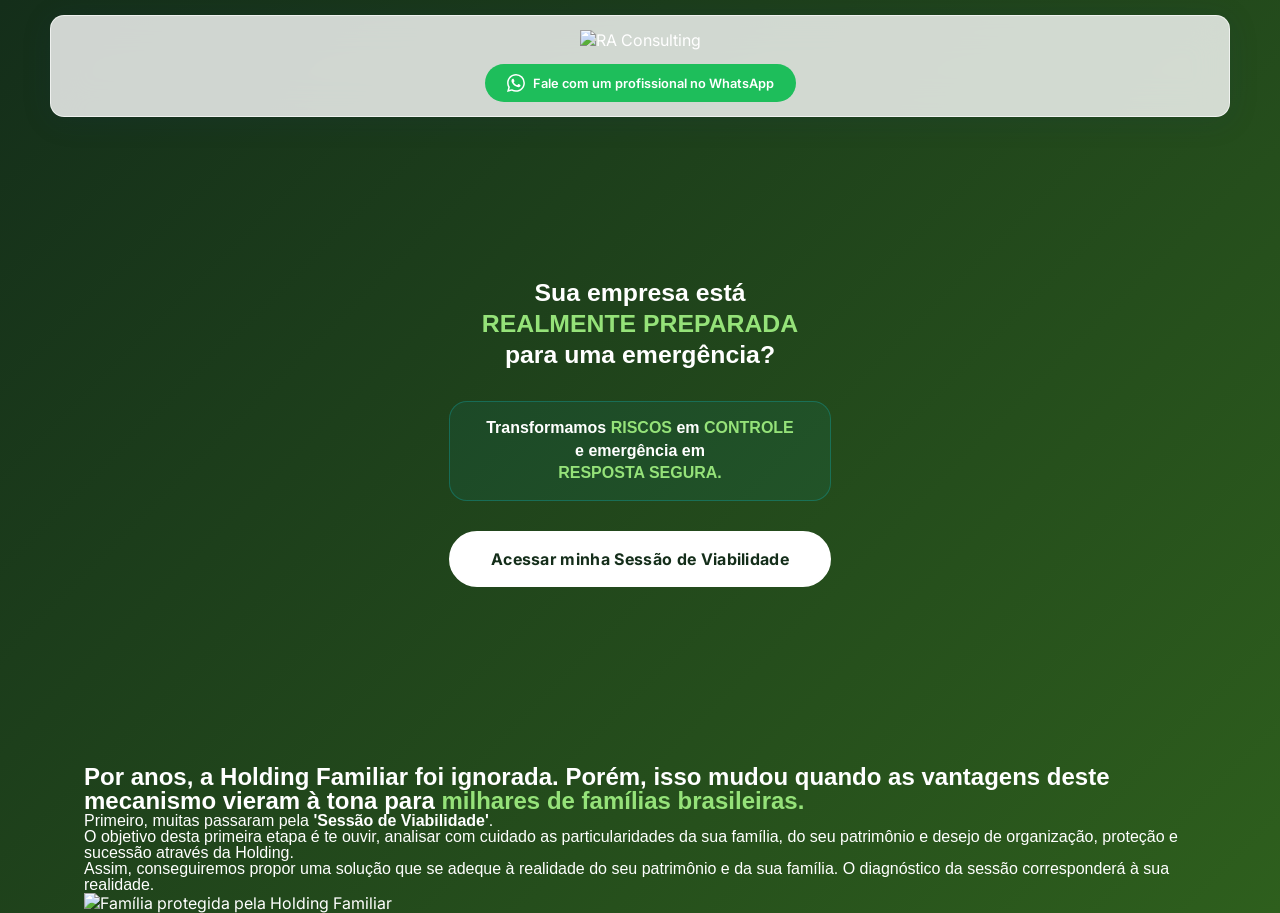
==== index.html @ 81b80ba1 "Add files via upload" ====
<!DOCTYPE html>
<html lang="pt-BR">

<head>
    <meta charset="UTF-8">
    <meta name="viewport" content="width=device-width, initial-scale=1.0">
    <meta name="description"
    content="A NF BRASIL é uma empresa especializada em treinamentos e consultoria técnica em Segurançado Trabalho e Gestão de Emergências, atuando com foco na prevenção, conformidade legal e excelênciaoperacional." />
    <title>NF BRASIL</title>

  <!-- Fontes -->
    <link rel="preconnect" href="https://fonts.googleapis.com" />
    <link rel="preconnect" href="https://fonts.gstatic.com" crossorigin />
    <link href="https://fonts.googleapis.com/css2?family=Playfair+Display:ital,wght@0,400;0,600;0,700;1,400;1,600&family=Inter:wght@300;400;500;600;700&display=swap" rel="stylesheet" />
    <link rel="stylesheet" href="style.css" />
</head>

<body>
  <!-- Navbar -->
  <nav id="navbar" role="navigation" aria-label="Menu principal"> 
    <div class="nav-left">
      <img src="assets/logo.png" alt="RA Consulting" class="nav-logo" id="nav-logo" />
    </div>
    <div class="nav-right">
      <a href="https://api.whatsapp.com/send?phone=5522998111133&text=Quero%20SIMULAR%20minha%20Holding!"
        target="_blank" rel="noopener noreferrer" class="nav-whatsapp" id="btn-nav-whatsapp">

        <!-- Ícone do WhatsApp -->
        <svg xmlns="http://www.w3.org/2000/svg" width="20" height="20" fill="currentColor" viewBox="0 0 16 16"
          aria-hidden="true">
          <path d="M13.601 2.326A7.854 7.854 0 0 0 7.994 0C3.627 0 .068 3.558.064 7.926c0 1.399.366 2.76 1.057 3.965L0 16l4.204-1.102a7.933 7.933 0 0 0 3.79.965h.004c4.368 0 7.926-3.558 7.93-7.93A7.898 7.898 0 0 0 13.6 2.326zM7.994 14.521a6.573 6.573 0 0 1-3.356-.92l-.24-.144-2.494.654.666-2.433-.156-.251a6.56 6.56 0 0 1-1.007-3.505c0-3.626 2.957-6.584 6.591-6.584a6.56 6.56 0 0 1 4.66 1.931 6.557 6.557 0 0 1 1.928 4.66c-.004 3.639-2.961 6.592-6.592 6.592zm3.615-4.934c-.197-.099-1.17-.578-1.353-.646-.182-.065-.315-.099-.445.099-.133.197-.513.646-.627.775-.114.133-.232.148-.43.05-.197-.1-.836-.308-1.592-.985-.59-.525-.985-1.175-1.103-1.372-.114-.198-.011-.304.088-.403.087-.088.197-.232.296-.346.1-.114.133-.198.198-.33.065-.134.034-.248-.015-.347-.05-.099-.445-1.076-.612-1.47-.16-.389-.323-.335-.445-.34-.114-.007-.247-.007-.38-.007a.729.729 0 0 0-.529.247c-.182.198-.691.677-.691 1.654 0 .977.71 1.916.81 2.049.098.133 1.394 2.132 3.383 2.992.47.205.84.326 1.129.418.475.152.904.129 1.246.08.38-.058 1.171-.48 1.338-.943.164-.464.164-.86.114-.943-.049-.084-.182-.133-.38-.232z" />
        </svg> 
          Fale com um profissional no WhatsApp
      </a>
    </div>
  </nav>

  <!-- Sessão 1 | HERO -->
  <section id="hero" aria-labelledby="hero-title">
    <canvas id="neural-canvas" aria-hidden="true"></canvas>

    <div class="hero-content">
      <h1 class="hero-title" id="hero-title">
       Sua empresa está 
       <br><span class="accent">REALMENTE PREPARADA</span> 
       <br>para uma emergência?
      </h1>

      <div class="hero-phrase">
        <div class="phrase-inner">
          Transformamos <span class="accent">RISCOS</span> em <span class="accent">CONTROLE</span>
          <br>e emergência em
          <br><span class="accent">RESPOSTA SEGURA.</span>
        </div>
      </div>

      <a href="https://api.whatsapp.com/send?phone=5522998111133&text=I%20want%20TO%20SIMULATE%20my%20Holding!"
        target="_blank" rel="noopener noreferrer" class="btn-hero" id="btn-hero-cta">
        Acessar minha Sessão de Viabilidade
      </a>
    </div>

  </section>

 <!-- Sessão 2 -->
  <section id="sobre-holding" aria-labelledby="sobre-title">
    <div class="container">
      <div class="two-col two-col--text-left">

        <div class="col-text">
          <h2 class="section-headline" id="sobre-title">
            Por anos, a Holding Familiar foi ignorada. Porém, isso mudou quando as vantagens
            deste mecanismo vieram à tona para
            <span class="accent">milhares de famílias brasileiras.</span>
          </h2>

          <p>
            Primeiro, muitas passaram pela <strong>'Sessão de Viabilidade'</strong>.
          </p>

          <p>
            O objetivo desta
            primeira etapa é te ouvir, analisar com cuidado as particularidades da sua família, do seu
            patrimônio e desejo de organização, proteção e sucessão através da Holding.
          </p>

          <p>
            Assim,
            conseguiremos propor uma solução que se adeque à realidade do seu patrimônio e da sua
            família. O diagnóstico da sessão corresponderá à sua realidade.
          </p>

        </div>

        <div class="col-image">
          <div class="image-wrapper">
            <img src="assets/images/image-1.png" alt="Família protegida pela Holding Familiar" class="section-img"
              loading="lazy" />
          </div>
        </div>

      </div>
    </div>
  </section>

  <div class="section-divider"></div>

</body>

</html>
---- style.css ----
/* RESET & BASE */
*,
*::before,
*::after {
  box-sizing: border-box;
  margin: 0;
  padding: 0;
}

:root {
  --primary: #142e1a;
  --accent: #95e279;
  --dark: #142e1a;
  --white: #ffffff;
  --card-bg: rgba(255, 255, 255, 0.04);
  --card-border: rgba(33, 188, 13, 0.18);
  --transition: 0.3s ease;
}

html {
  scroll-behavior: smooth;
  overflow-x: hidden;
}

body {
  font-family: 'Inter', sans-serif;
  background: linear-gradient(135deg, #142e1a, #2e5f1d);
  color: var(--white);
  overflow-x: hidden;
  position: relative;
}

section,
nav {
  position: relative;
  z-index: 1;
}

a {
  text-decoration: none;
  color: inherit;
}

img {
  max-width: 100%;
  display: block;
}

.container {
  max-width: 1160px;
  margin: 0 auto;
  padding: 0 24px;
}

/* Tipografia */
h1,
h2,
h3,
p,
.accent,
.accent-text,
.phrase-inner,
.hero-phrase {
  font-family: 'Poppins', sans-serif;
  line-height: 1;
}

.accent,
.accent-text {
  color: var(--accent);
  font-weight: 700;
}

/* Botões */
.btn-hero {
  display: inline-block;
  background: var(--white);
  color: var(--primary);
  font-family: 'Inter', sans-serif;
  font-weight: 700;
  font-size: 1rem;
  padding: 16px 40px;
  border-radius: 50px;
  border: 2px solid var(--white);
  transition: var(--transition);
  letter-spacing: 0.02em;
}

.btn-hero:hover {
  background: transparent;
  color: var(--white);
  box-shadow: 0 8px 28px rgba(255, 255, 255, 0.15);
  transform: translateY(-2px);
}

.btn-whatsapp {
  display: inline-flex;
  align-items: center;
  gap: 10px;
  background: #1ebe5b;
  color: var(--white);
  font-weight: 600;
  font-size: 1.1rem;
  padding: 12px 26px;
  border-radius: 50px;
  transition: var(--transition);
  border: none;
  white-space: nowrap;
}

.btn-whatsapp:hover {
  background: #1BA650;
  transform: translateY(-1px);
  box-shadow: 0 4px 16px rgba(37, 211, 102, 0.3);
}

.btn-cta {
  display: inline-flex;
  align-items: center;
  gap: 10px;
  background: #1ebe5b;
  color: var(--white);
  font-weight: 600;
  font-size: 1.1rem;
  padding: 12px 26px;
  border-radius: 50px;
  transition: var(--transition);
}

.btn-cta:hover {
  background: #1BA650;
  transform: translateY(-1px);
  box-shadow: 0 4px 16px rgba(37, 211, 102, 0.3);
}

/* Navbar */
#navbar {
  position: fixed;
  top: 14px;
  left: 50%;
  transform: translateX(-50%);
  width: calc(100% - 40px);
  max-width: 1180px;
  background: rgba(255, 255, 255, 0.80);
  backdrop-filter: blur(18px);
  -webkit-backdrop-filter: blur(18px);
  border: 1px solid rgba(255, 255, 255, 0.65);
  border-radius: 16px;
  box-shadow: 0 4px 30px rgba(22, 52, 92, 0.14);
  display: flex;
  align-items: center;
  justify-content: space-between;
  padding: 16px 30px;
  z-index: 1000;
}

.nav-left {
  display: flex;
  align-items: center;
  gap: 14px;
}

.nav-logo {
  height: 26px;
  width: auto;
  object-fit: contain;
  flex-shrink: 0;
}

.nav-whatsapp {
  display: inline-flex;
  align-items: center;
  gap: 8px;
  background: #1ebe5b;
  color: var(--white);
  font-weight: 600;
  font-size: 1.1rem;
  padding: 12px 26px;
  border-radius: 50px;
  transition: var(--transition);
  white-space: nowrap;
}

.nav-whatsapp:hover {
  background: #1BA650;
  transform: translateY(-1px);
  box-shadow: 0 4px 16px rgba(37, 211, 102, 0.3);
}

/* Sessão 1 */
#hero {
  min-height: 100vh;
  display: flex;
  align-items: center;
  justify-content: center;
  text-align: center;
  padding: 20px 24px 80px;
  overflow: hidden;
}

.hero-content {
  position: absolute;
  z-index: 1; 
  max-width: 820px;
  margin: 0 auto;
  display: flex;
  flex-direction: column;
  align-items: center;
  gap: 36px;
}

.hero-title {
  font-size: clamp(1.9rem, 4vw, 3rem);
  color: var(--white);
  font-weight: 700;
  line-height: 1.25;
}

.hero-phrase {
  width: 100%;
  max-width: 680px;
}

.phrase-inner {
  background: rgba(13, 178, 188, 0.08);
  border: 1px solid rgba(13, 178, 188, 0.32);
  border-radius: 18px;
  padding: 28px 36px;
  font-family: 'Poppins', sans-serif;
  font-size: clamp(1.3rem, 2.6vw, 1.85rem);
  font-weight: 600;
  color: var(--white);
  line-height: 1.4;
}

.phrase-accent {
  color: var(--accent);
  font-style: italic;
}

/* ____________________________________|****************|______________________________________
   ====================================|**** MOBILE ****|======================================
   ====================================|**** MOBILE ****|======================================
   ====================================|**** MOBILE ****|======================================
   ____________________________________|****************|______________________________________ */

/* =====|**** A PARTIR DE 710px ****|===== */

  @media (min-height: 710px) {

    /* =====| NAVBAR |===== */

      #navbar {
        top: 15px;
        width: calc(100% - 24px);
        padding: 14px 18px;
        border-radius: 14px;
        flex-direction: column;
        align-items: center;
        gap: 8px;
      }

      .nav-logo {
        height: 26px;
      }

      .nav-whatsapp {
        display: inline-flex;
        font-size: 0.80rem;
        padding: 10px 22px;
        gap: 8px;
      }

      .nav-whatsapp svg {
        width: 18px;
        height: 18px;
      }

    /* =====| SESSÃO 1 |===== */

      #hero {
        min-height: 85svh;
        display: flex;
        align-items: center;
        justify-content: center;
        text-align: center;
        padding: 100px 16px 0px;
        overflow: hidden;
      }

      .hero-content { 
        position: absolute;
        z-index: 1; 
        max-width: 820px;
        margin: 0 auto;
        display: flex;
        flex-direction: column;
        align-items: center;
        margin-left: 15px;
        margin-right: 15px;
        gap: 30px;
      }

      .hero-title {
        font-size: 1.55rem;
        color: white;
        font-weight: 700;
        line-height: 1.25;
      }

      .hero-phrase {
        width: 100%;
        max-width: 680px;
}     

      .phrase-inner {
        background: rgba(13, 178, 188, 0.08);
        border: 1px solid rgba(13, 178, 188, 0.32);
        border-radius: 18px;
        padding: 15px 30px;
        font-family: 'Poppins', sans-serif;
        font-size: 1rem;
        font-weight: 600;
        color: var(--white);
        line-height: 1.4;
      }
      .phrase-accent {
        color: var(--accent);
        font-style: italic;
      }
}

/* =====|**** A PARTIR DE 0px ****|===== */

  @media (min-height: 0px) {

    /* =====| NAVBAR |===== */

      #navbar {
        top: 15px;
        width: calc(100% - 24px);
        padding: 14px 18px;
        border-radius: 14px;
        flex-direction: column;
        align-items: center;
        gap: 8px;
      }

      .nav-logo {
        height: 26px;
      }

      .nav-whatsapp {
        display: inline-flex;
        font-size: 0.80rem;
        padding: 10px 22px;
        gap: 8px;
      }

      .nav-whatsapp svg {
        width: 18px;
        height: 18px;
      }

    /* =====| SESSÃO 1 |===== */

      #hero {
        min-height: 85svh;
        display: flex;
        align-items: center;
        justify-content: center;
        text-align: center;
        padding: 100px 16px 0px;
        overflow: hidden;
      }

      .hero-content { 
        position: absolute;
        z-index: 1; 
        max-width: 820px;
        margin: 0 auto;
        display: flex;
        flex-direction: column;
        align-items: center;
        margin-left: 15px;
        margin-right: 15px;
        gap: 30px;
      }

      .hero-title {
        font-size: 1.55rem;
        color: white;
        font-weight: 700;
        line-height: 1.25;
      }

      .hero-phrase {
        width: 100%;
        max-width: 680px;
}     

      .phrase-inner {
        background: rgba(13, 178, 188, 0.08);
        border: 1px solid rgba(13, 178, 188, 0.32);
        border-radius: 18px;
        padding: 15px 30px;
        font-family: 'Poppins', sans-serif;
        font-size: 1rem;
        font-weight: 600;
        color: var(--white);
        line-height: 1.4;
      }
      .phrase-accent {
        color: var(--accent);
        font-style: italic;
      }
}
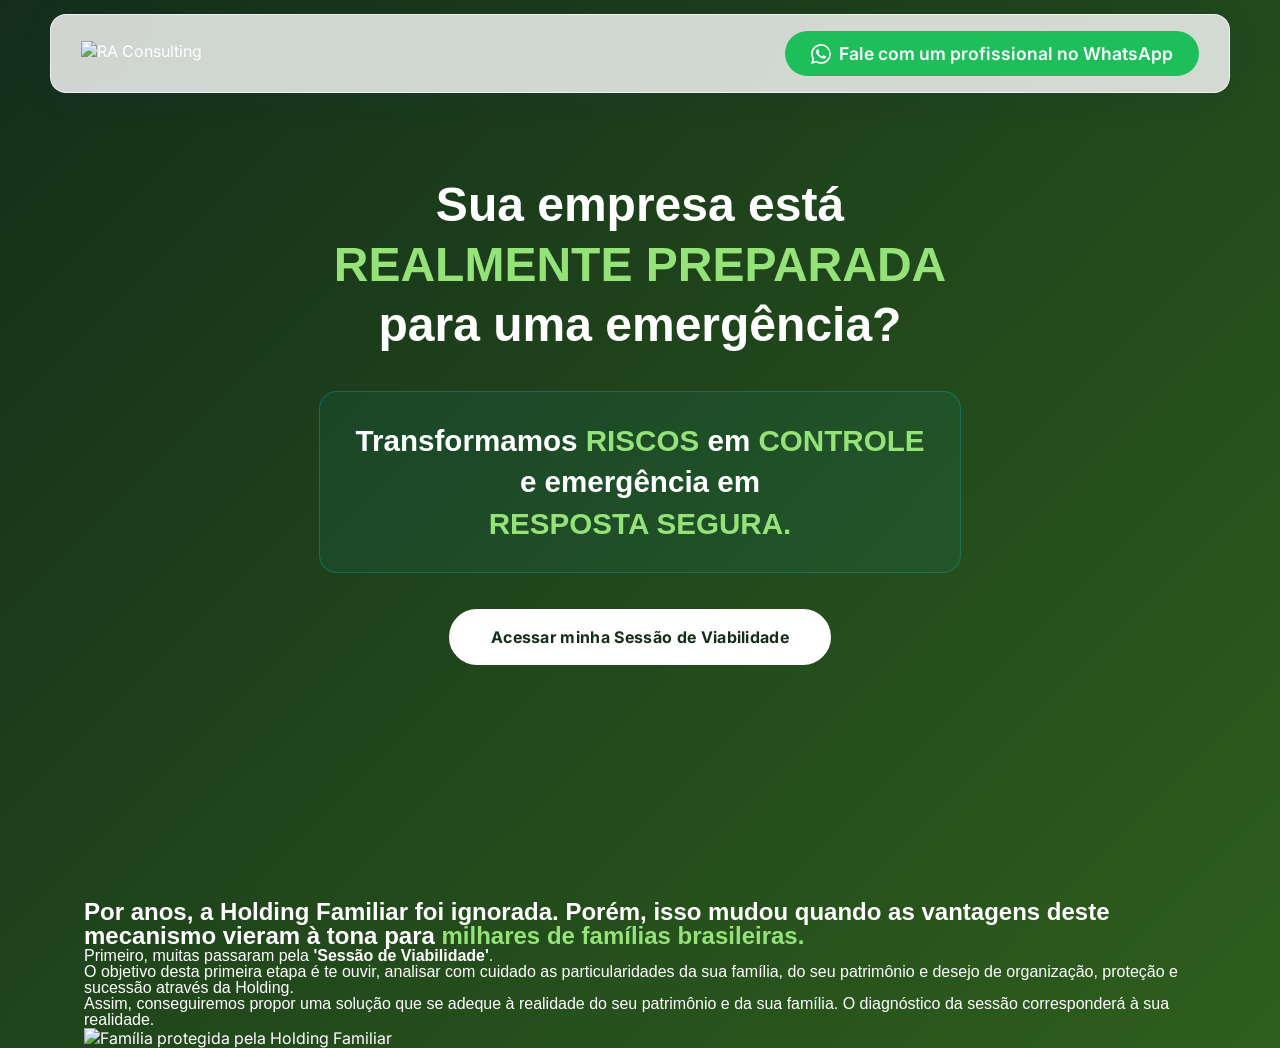
==== commit 014c10ca: "Update index.html" ====
--- a/index.html
+++ b/index.html
@@ -19,7 +19,7 @@
   <!-- Navbar -->
   <nav id="navbar" role="navigation" aria-label="Menu principal"> 
     <div class="nav-left">
-      <img src="assets/logo.png" alt="RA Consulting" class="nav-logo" id="nav-logo" />
+      <img src="/assets/logo.png" alt="RA Consulting" class="nav-logo" id="nav-logo" />
     </div>
     <div class="nav-right">
       <a href="https://api.whatsapp.com/send?phone=5522998111133&text=Quero%20SIMULAR%20minha%20Holding!"
@@ -107,4 +107,5 @@
 
 </body>
 
-</html>+</html>
+
--- a/style.css
+++ b/style.css
@@ -134,6 +134,7 @@
 }
 
 /* Navbar */
+
 #navbar {
   position: fixed;
   top: 14px;
@@ -244,9 +245,9 @@
    ====================================|**** MOBILE ****|======================================
    ____________________________________|****************|______________________________________ */
 
-/* =====|**** A PARTIR DE 710px ****|===== */
-
-  @media (min-height: 710px) {
+/* =====|**** ATÉ 950px ****|===== */
+
+  @media (max-height: 950px) and (orientation: portrait) {
 
     /* =====| NAVBAR |===== */
 
@@ -279,7 +280,7 @@
     /* =====| SESSÃO 1 |===== */
 
       #hero {
-        min-height: 85svh;
+        min-height: 55svh;
         display: flex;
         align-items: center;
         justify-content: center;
@@ -330,9 +331,9 @@
       }
 }
 
-/* =====|**** A PARTIR DE 0px ****|===== */
-
-  @media (min-height: 0px) {
+/* =====|**** ATÉ 710px ****|===== */
+
+  @media (max-height: 710px) and (orientation: portrait) {
 
     /* =====| NAVBAR |===== */
 
@@ -389,7 +390,7 @@
 
       .hero-title {
         font-size: 1.55rem;
-        color: white;
+        color: blue;
         font-weight: 700;
         line-height: 1.25;
       }
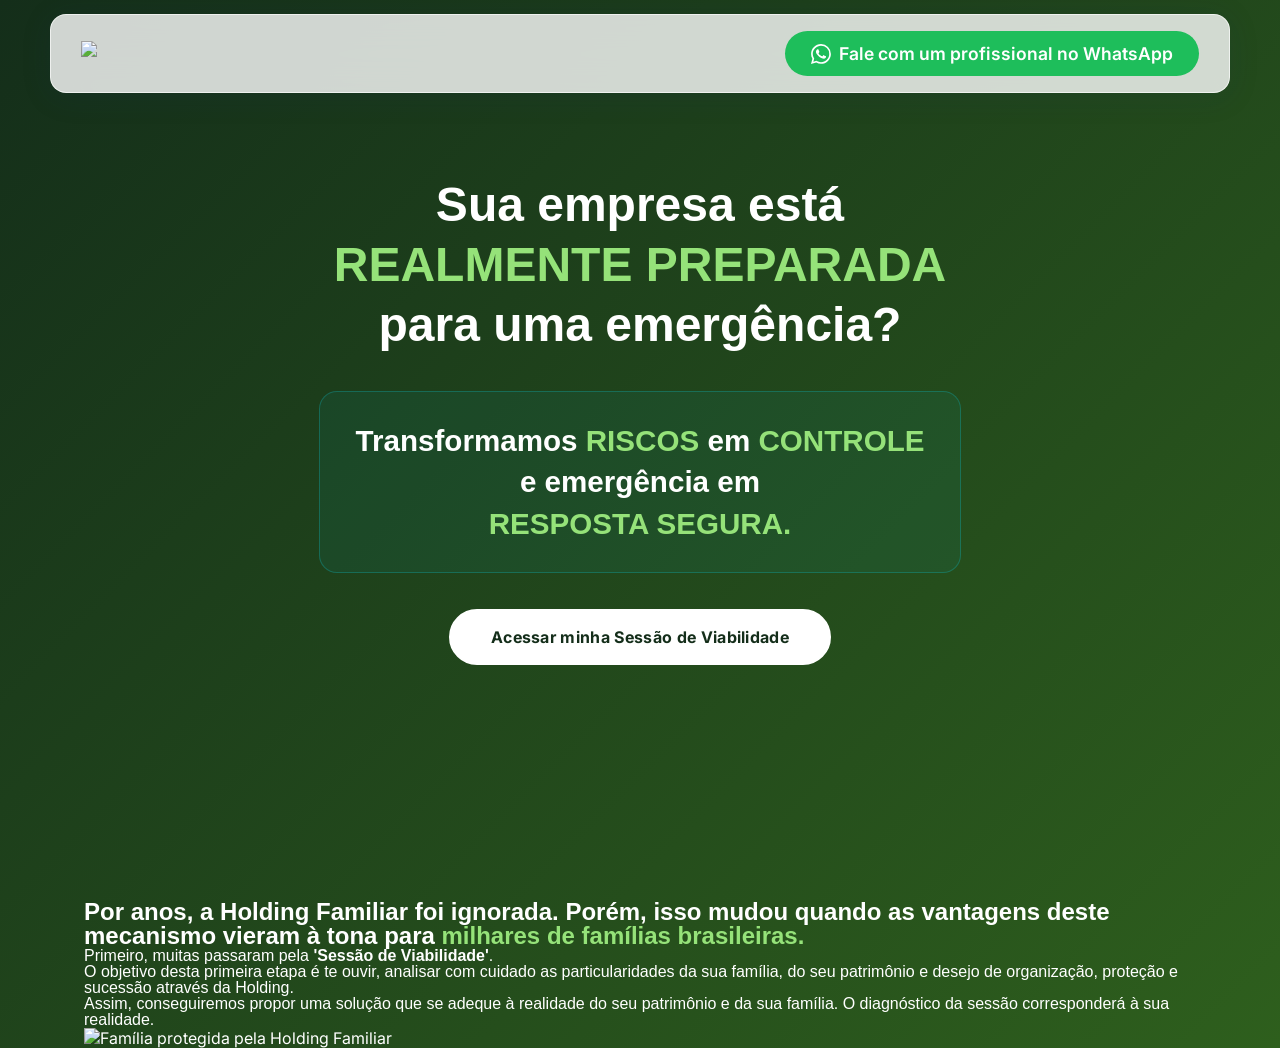
==== commit c34aa95e: "Update index.html" ====
--- a/index.html
+++ b/index.html
@@ -19,7 +19,7 @@
   <!-- Navbar -->
   <nav id="navbar" role="navigation" aria-label="Menu principal"> 
     <div class="nav-left">
-      <img src="/assets/logo.png" alt="RA Consulting" class="nav-logo" id="nav-logo" />
+      <img src="assets/logo.png" class="nav-logo" id="nav-logo" />
     </div>
     <div class="nav-right">
       <a href="https://api.whatsapp.com/send?phone=5522998111133&text=Quero%20SIMULAR%20minha%20Holding!"
@@ -109,3 +109,5 @@
 
 </html>
 
+
+
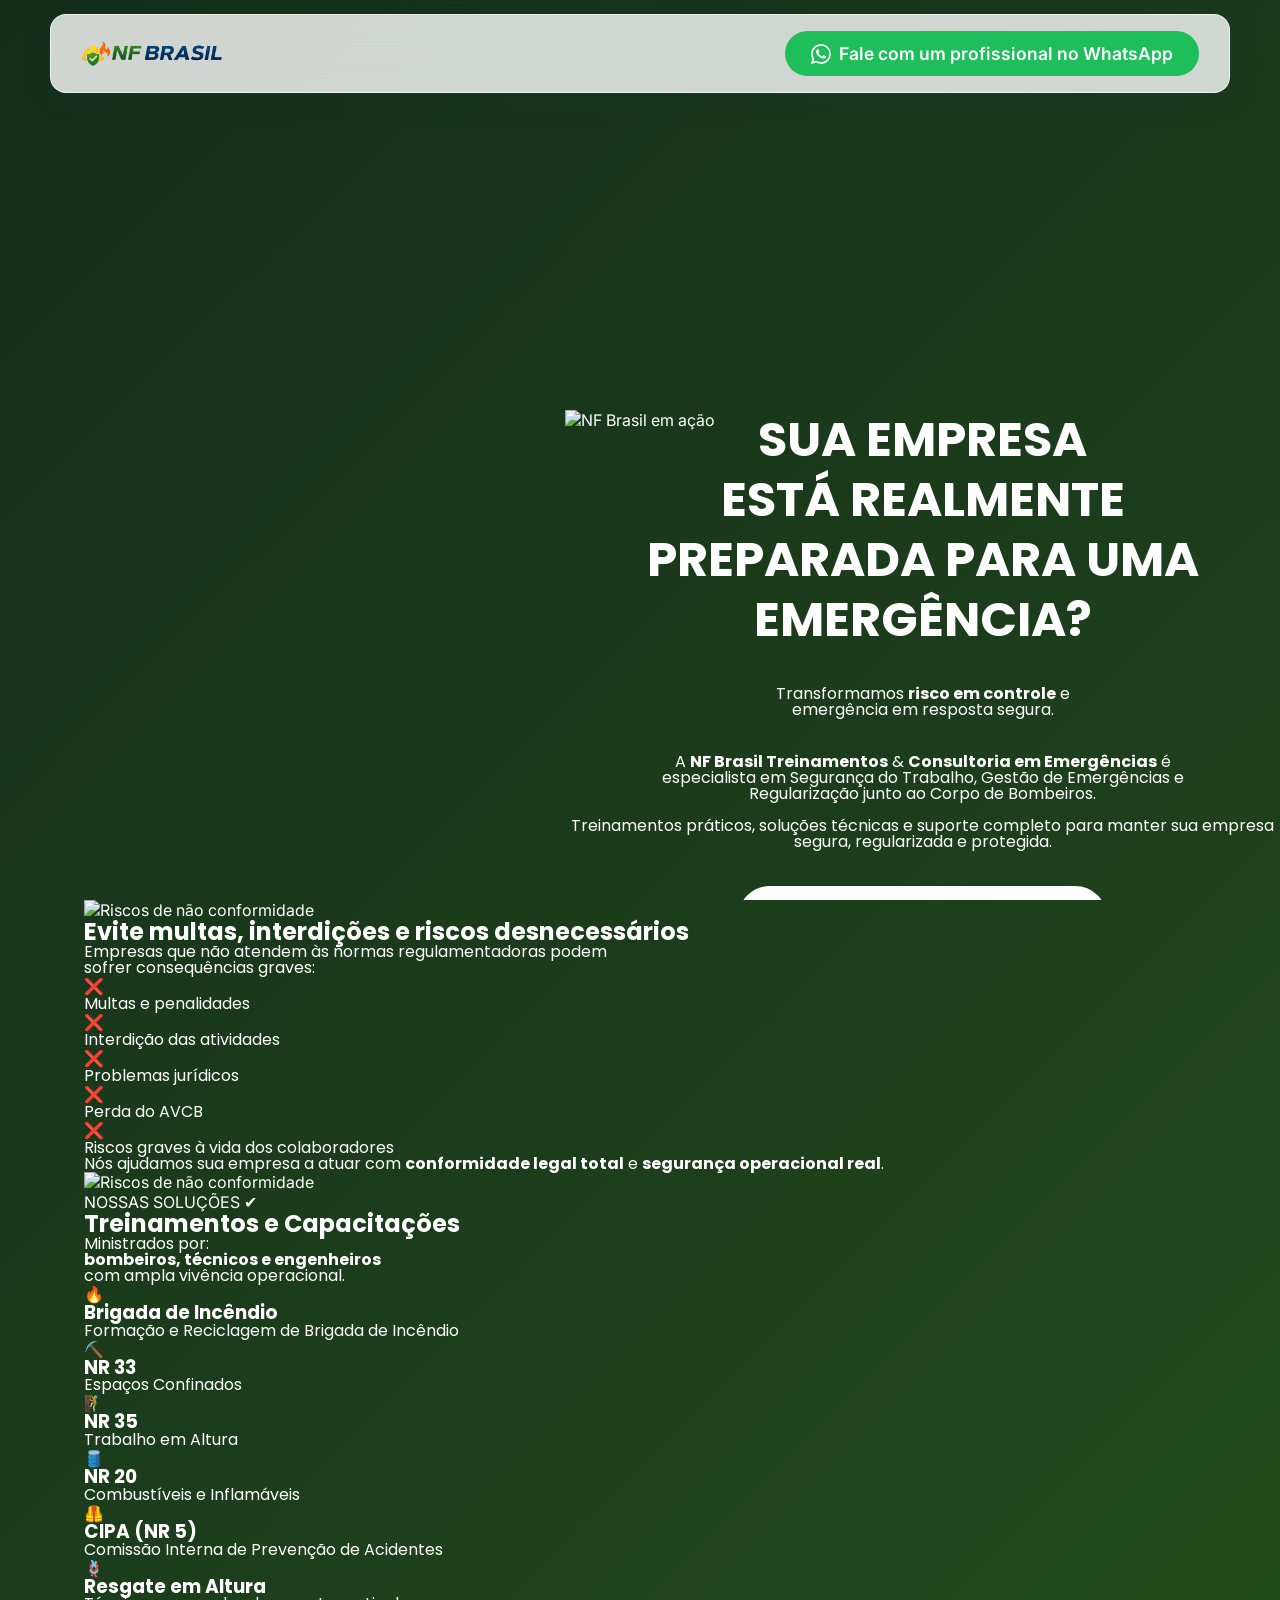
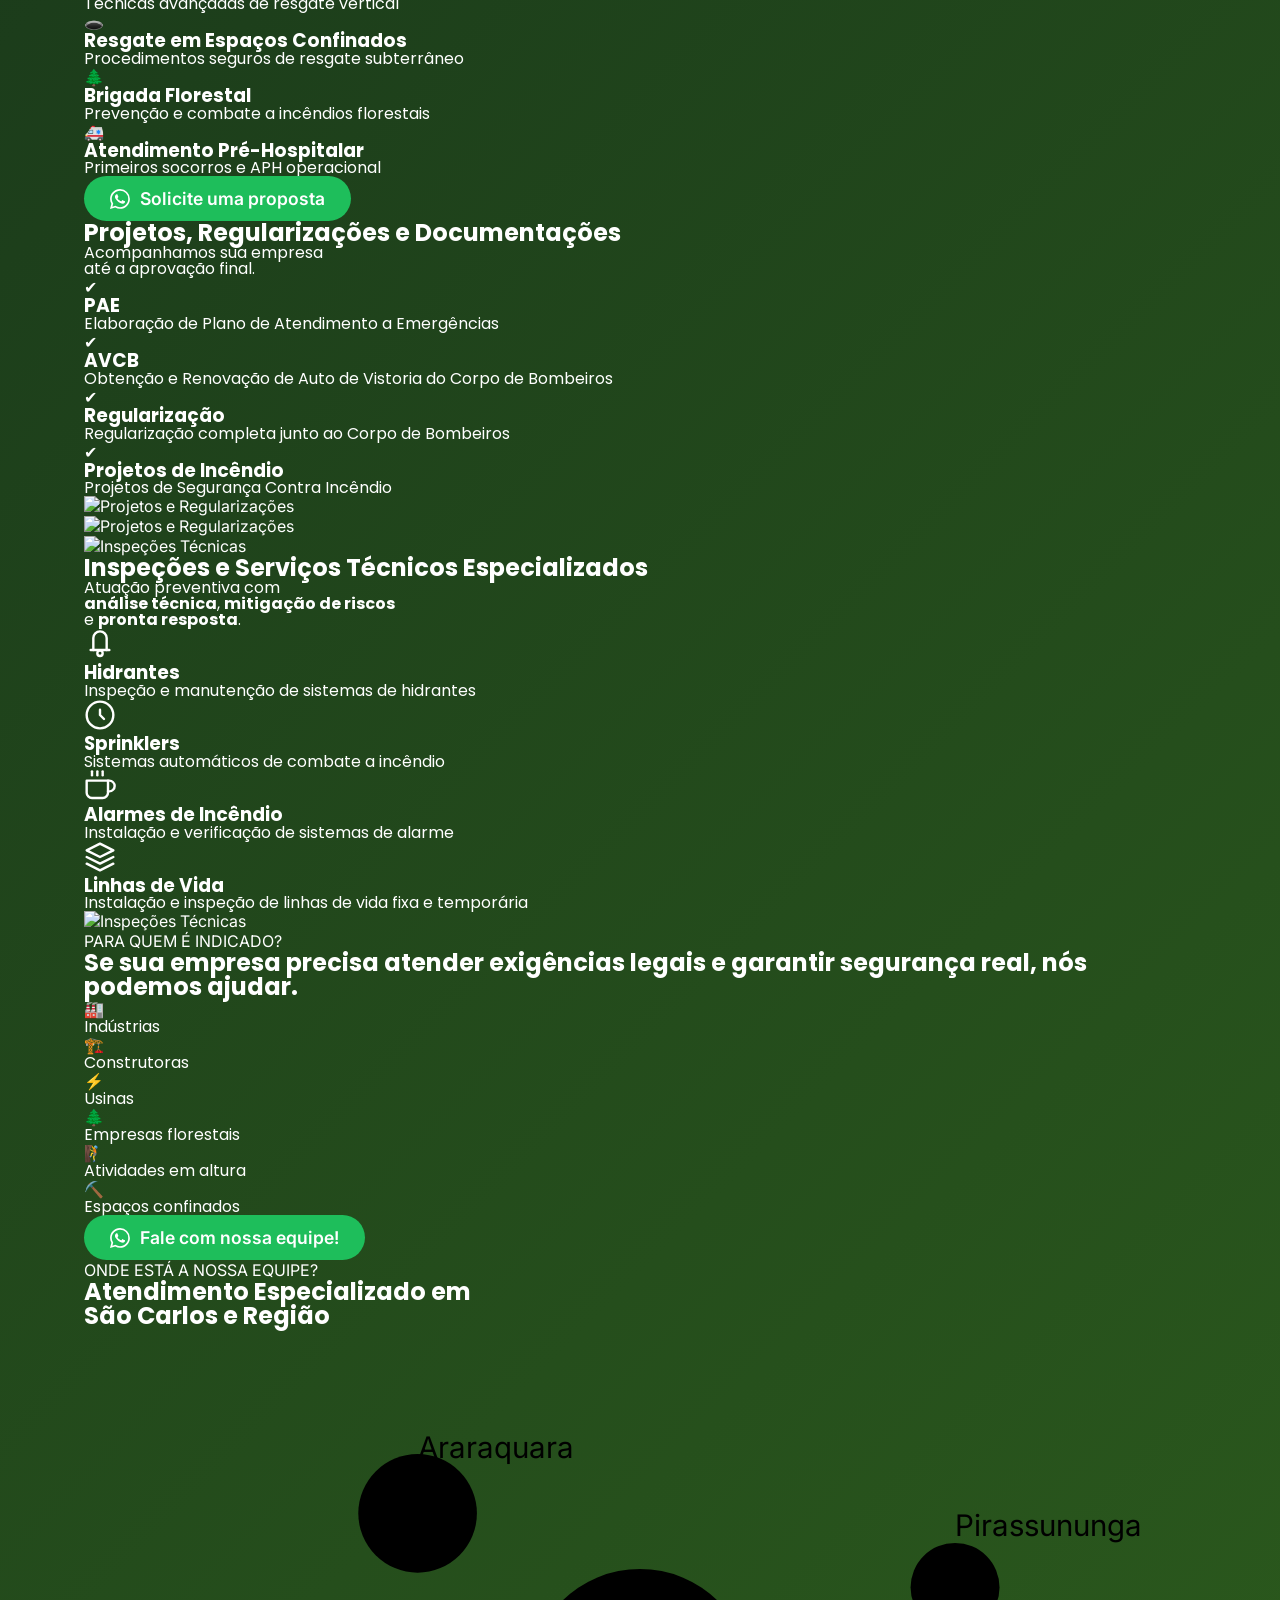
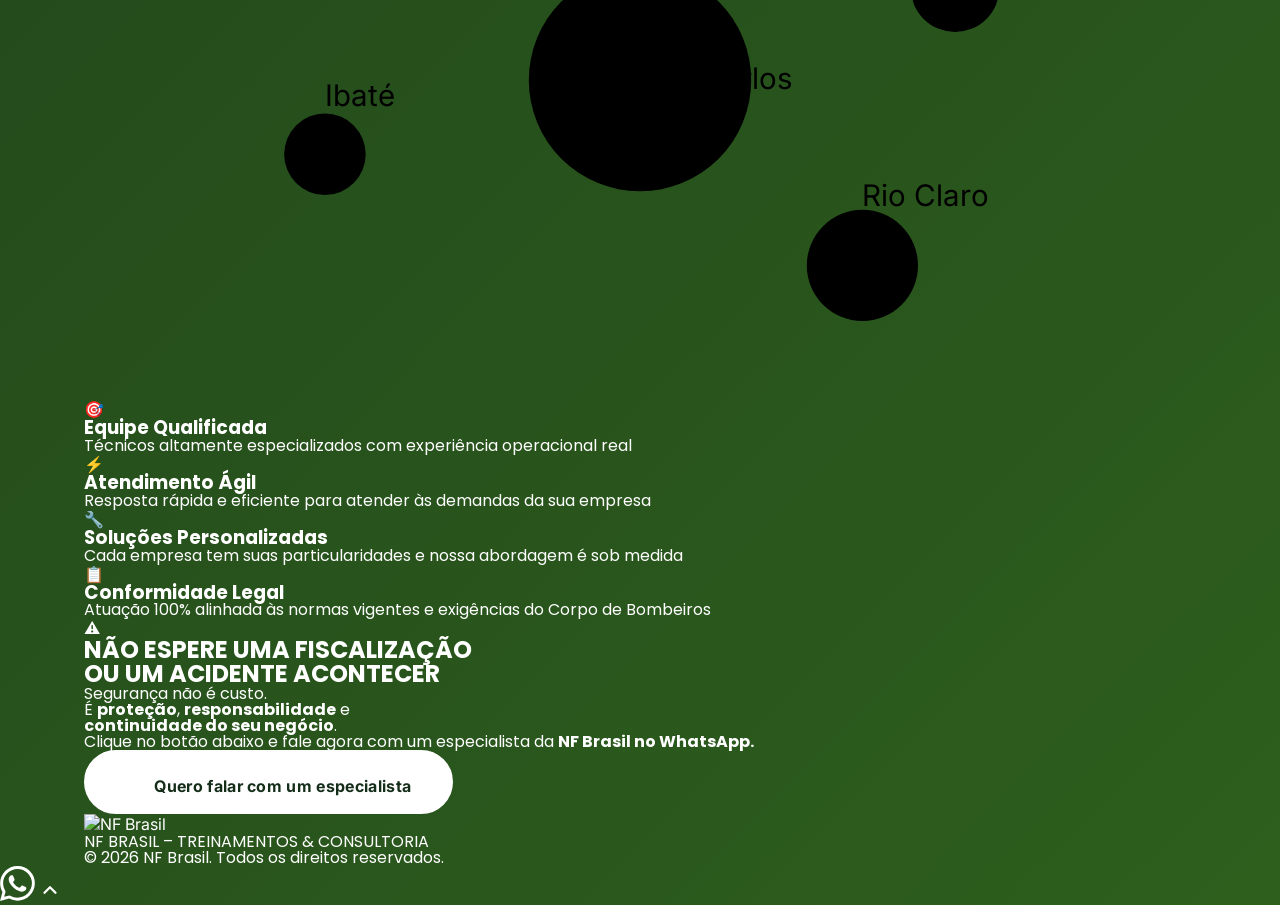
==== commit 6bbd40b3: "Update index.html" ====
--- a/index.html
+++ b/index.html
@@ -2,112 +2,671 @@
 <html lang="pt-BR">
 
 <head>
-    <meta charset="UTF-8">
-    <meta name="viewport" content="width=device-width, initial-scale=1.0">
-    <meta name="description"
-    content="A NF BRASIL é uma empresa especializada em treinamentos e consultoria técnica em Segurançado Trabalho e Gestão de Emergências, atuando com foco na prevenção, conformidade legal e excelênciaoperacional." />
-    <title>NF BRASIL</title>
-
-  <!-- Fontes -->
-    <link rel="preconnect" href="https://fonts.googleapis.com" />
-    <link rel="preconnect" href="https://fonts.gstatic.com" crossorigin />
-    <link href="https://fonts.googleapis.com/css2?family=Playfair+Display:ital,wght@0,400;0,600;0,700;1,400;1,600&family=Inter:wght@300;400;500;600;700&display=swap" rel="stylesheet" />
-    <link rel="stylesheet" href="style.css" />
+
+  <meta charset="UTF-8">
+  <meta name="viewport" content="width=device-width, initial-scale=1.0">
+  <meta name="description"
+    content="A NF BRASIL é especialista em Segurança do Trabalho, Gestão de Emergências e Regularização junto ao Corpo de Bombeiros. Treinamentos práticos, soluções técnicas e suporte completo para manter sua empresa segura, regularizada e protegida." />
+  <title>NF BRASIL – Treinamentos e Consultoria em Emergências</title>
+
+  <!-- =====| FONTES |===== -->
+
+  <link rel="preconnect" href="https://fonts.googleapis.com" />
+  <link rel="preconnect" href="https://fonts.gstatic.com" crossorigin />
+  <link
+    href="https://fonts.googleapis.com/css2?family=Playfair+Display:ital,wght@0,400;0,600;0,700;1,400;1,600&family=Inter:wght@300;400;500;600;700;800&family=Poppins:wght@400;600;700;800&display=swap"
+    rel="stylesheet" />
+  <link rel="stylesheet" href="style.css" />
+
 </head>
 
 <body>
-  <!-- Navbar -->
-  <nav id="navbar" role="navigation" aria-label="Menu principal"> 
+
+  <!-- =====| NAVBAR |===== -->
+
+  <nav id="navbar" role="navigation" aria-label="Menu principal">
+
     <div class="nav-left">
-      <img src="assets/logo.png" class="nav-logo" id="nav-logo" />
-    </div>
+      <img src="assets/Logo.png" alt="NF Brasil" class="nav-logo" id="nav-logo" />
+    </div>
+
     <div class="nav-right">
-      <a href="https://api.whatsapp.com/send?phone=5522998111133&text=Quero%20SIMULAR%20minha%20Holding!"
+      <a href="https://api.whatsapp.com/send?phone=5516999999999&text=Olá!%20Quero%20falar%20com%20um%20especialista%20da%20NF%20Brasil."
         target="_blank" rel="noopener noreferrer" class="nav-whatsapp" id="btn-nav-whatsapp">
 
-        <!-- Ícone do WhatsApp -->
+        <!-- =====| ÍCONE DO WHATSAPP |===== -->
         <svg xmlns="http://www.w3.org/2000/svg" width="20" height="20" fill="currentColor" viewBox="0 0 16 16"
           aria-hidden="true">
-          <path d="M13.601 2.326A7.854 7.854 0 0 0 7.994 0C3.627 0 .068 3.558.064 7.926c0 1.399.366 2.76 1.057 3.965L0 16l4.204-1.102a7.933 7.933 0 0 0 3.79.965h.004c4.368 0 7.926-3.558 7.93-7.93A7.898 7.898 0 0 0 13.6 2.326zM7.994 14.521a6.573 6.573 0 0 1-3.356-.92l-.24-.144-2.494.654.666-2.433-.156-.251a6.56 6.56 0 0 1-1.007-3.505c0-3.626 2.957-6.584 6.591-6.584a6.56 6.56 0 0 1 4.66 1.931 6.557 6.557 0 0 1 1.928 4.66c-.004 3.639-2.961 6.592-6.592 6.592zm3.615-4.934c-.197-.099-1.17-.578-1.353-.646-.182-.065-.315-.099-.445.099-.133.197-.513.646-.627.775-.114.133-.232.148-.43.05-.197-.1-.836-.308-1.592-.985-.59-.525-.985-1.175-1.103-1.372-.114-.198-.011-.304.088-.403.087-.088.197-.232.296-.346.1-.114.133-.198.198-.33.065-.134.034-.248-.015-.347-.05-.099-.445-1.076-.612-1.47-.16-.389-.323-.335-.445-.34-.114-.007-.247-.007-.38-.007a.729.729 0 0 0-.529.247c-.182.198-.691.677-.691 1.654 0 .977.71 1.916.81 2.049.098.133 1.394 2.132 3.383 2.992.47.205.84.326 1.129.418.475.152.904.129 1.246.08.38-.058 1.171-.48 1.338-.943.164-.464.164-.86.114-.943-.049-.084-.182-.133-.38-.232z" />
-        </svg> 
-          Fale com um profissional no WhatsApp
+          <path
+            d="M13.601 2.326A7.854 7.854 0 0 0 7.994 0C3.627 0 .068 3.558.064 7.926c0 1.399.366 2.76 1.057 3.965L0 16l4.204-1.102a7.933 7.933 0 0 0 3.79.965h.004c4.368 0 7.926-3.558 7.93-7.93A7.898 7.898 0 0 0 13.6 2.326zM7.994 14.521a6.573 6.573 0 0 1-3.356-.92l-.24-.144-2.494.654.666-2.433-.156-.251a6.56 6.56 0 0 1-1.007-3.505c0-3.626 2.957-6.584 6.591-6.584a6.56 6.56 0 0 1 4.66 1.931 6.557 6.557 0 0 1 1.928 4.66c-.004 3.639-2.961 6.592-6.592 6.592zm3.615-4.934c-.197-.099-1.17-.578-1.353-.646-.182-.065-.315-.099-.445.099-.133.197-.513.646-.627.775-.114.133-.232.148-.43.05-.197-.1-.836-.308-1.592-.985-.59-.525-.985-1.175-1.103-1.372-.114-.198-.011-.304.088-.403.087-.088.197-.232.296-.346.1-.114.133-.198.198-.33.065-.134.034-.248-.015-.347-.05-.099-.445-1.076-.612-1.47-.16-.389-.323-.335-.445-.34-.114-.007-.247-.007-.38-.007a.729.729 0 0 0-.529.247c-.182.198-.691.677-.691 1.654 0 .977.71 1.916.81 2.049.098.133 1.394 2.132 3.383 2.992.47.205.84.326 1.129.418.475.152.904.129 1.246.08.38-.058 1.171-.48 1.338-.943.164-.464.164-.86.114-.943-.049-.084-.182-.133-.38-.232z" />
+        </svg>
+        Fale com um profissional no WhatsApp
       </a>
     </div>
   </nav>
 
-  <!-- Sessão 1 | HERO -->
+  <!-- =====| SESSÃO 1 – HERO |===== -->
+
   <section id="hero" aria-labelledby="hero-title">
-    <canvas id="neural-canvas" aria-hidden="true"></canvas>
-
-    <div class="hero-content">
-      <h1 class="hero-title" id="hero-title">
-       Sua empresa está 
-       <br><span class="accent">REALMENTE PREPARADA</span> 
-       <br>para uma emergência?
-      </h1>
-
-      <div class="hero-phrase">
-        <div class="phrase-inner">
-          Transformamos <span class="accent">RISCOS</span> em <span class="accent">CONTROLE</span>
-          <br>e emergência em
-          <br><span class="accent">RESPOSTA SEGURA.</span>
-        </div>
-      </div>
-
-      <a href="https://api.whatsapp.com/send?phone=5522998111133&text=I%20want%20TO%20SIMULATE%20my%20Holding!"
-        target="_blank" rel="noopener noreferrer" class="btn-hero" id="btn-hero-cta">
-        Acessar minha Sessão de Viabilidade
-      </a>
-    </div>
-
-  </section>
-
- <!-- Sessão 2 -->
-  <section id="sobre-holding" aria-labelledby="sobre-title">
-    <div class="container">
-      <div class="two-col two-col--text-left">
-
-        <div class="col-text">
-          <h2 class="section-headline" id="sobre-title">
-            Por anos, a Holding Familiar foi ignorada. Porém, isso mudou quando as vantagens
-            deste mecanismo vieram à tona para
-            <span class="accent">milhares de famílias brasileiras.</span>
-          </h2>
-
-          <p>
-            Primeiro, muitas passaram pela <strong>'Sessão de Viabilidade'</strong>.
-          </p>
-
-          <p>
-            O objetivo desta
-            primeira etapa é te ouvir, analisar com cuidado as particularidades da sua família, do seu
-            patrimônio e desejo de organização, proteção e sucessão através da Holding.
-          </p>
-
-          <p>
-            Assim,
-            conseguiremos propor uma solução que se adeque à realidade do seu patrimônio e da sua
-            família. O diagnóstico da sessão corresponderá à sua realidade.
-          </p>
-
-        </div>
-
-        <div class="col-image">
-          <div class="image-wrapper">
-            <img src="assets/images/image-1.png" alt="Família protegida pela Holding Familiar" class="section-img"
-              loading="lazy" />
+
+    <div class="hero-bg-particles" aria-hidden="true">
+      <span></span><span></span><span></span><span></span><span></span>
+      <span></span><span></span><span></span>
+    </div>
+
+    <!-- Desktop layout: two columns -->
+    <div class="hero-inner container">
+
+      <div class="hero-content">
+
+        <h1 class="hero-title" id="hero-title">
+          SUA EMPRESA<br>ESTÁ REALMENTE<br>
+          <span class="hero-title-accent">PREPARADA PARA UMA EMERGÊNCIA?</span>
+        </h1>
+
+        <p class="hero-subtitle">
+          Transformamos <strong>risco em controle</strong> e <br>emergência em resposta segura.
+        </p>
+
+        <p class="hero-desc">
+          A <strong>NF Brasil Treinamentos</strong> &amp; <strong>Consultoria em Emergências</strong> é <br>especialista
+          em
+          <span class="accent-light">Segurança do Trabalho,</span> <span class="accent-light">Gestão de
+            Emergências</span>
+          e
+          <br><span class="accent-light">Regularização</span>
+          junto ao <span class="accent-light">Corpo de
+            Bombeiros.</span><br><br>
+          <span class="accent-light">Treinamentos práticos,</span> <span class="accent-light">soluções técnicas</span> e
+          <span class="accent-light">suporte completo</span> para manter sua empresa <span
+            class="accent-light">segura,</span> <span class="accent-light">regularizada</span> e
+          <span class="accent-light">protegida</span>.
+        </p>
+
+        <a href="https://api.whatsapp.com/send?phone=5516999999999&text=Olá!%20Quero%20falar%20com%20um%20especialista%20da%20NF%20Brasil%20e%20solicitar%20uma%20avaliação%20técnica."
+          target="_blank" rel="noopener noreferrer" class="btn-hero" id="btn-hero-cta">
+
+          <!-- =====| ÍCONE DE BOMBEIRO |===== -->
+          <svg xmlns="http://www.w3.org/2000/svg" viewBox="0 0 28 28" xml:space="preserve" width="24" height="24"
+            fill="white">
+            <path
+              d="m7.944 20.412-.094-.76a7.4 7.4 0 0 1-1.067.026 7 7 0 0 1-1.725-.291l.125 1.004-2.356 5.718a1.369 1.369 0 1 0 2.531 1.043l2.493-6.05a1.4 1.4 0 0 0 .093-.69m3.766-.626-.217-1.663a6.5 6.5 0 0 1-2.586 1.343l.058.442-1.364 6.439a1.369 1.369 0 1 0 2.679.567l1.412-6.668q.048-.228.018-.461m7.252-8.22a.69.69 0 0 0-.856-.478l-2.851.807c.253.388.374.863.313 1.353l.682-.193-.195.719a.693.693 0 1 0 1.339.363l.412-1.523.677-.192a.69.69 0 0 0 .478-.856m-8.65-9.081a2.484 2.484 0 0 1-2.484 2.484 2.484 2.484 0 0 1-2.485-2.484 2.484 2.484 0 0 1 4.969 0m3.443 9.33-4.093-.656-1.35-2.961 1.789 2.2.888.142v-3.15c0-.927-.751-1.678-1.678-1.678H6.318a1.67 1.67 0 0 0-1.057.375 1.324 1.324 0 0 0-1.27-.952h-2.36C.9 5.134.308 5.727.308 6.457v6.223c0 .491.268.919.665 1.148.334.192.621.176.786.176.124.942.473 2.281 1.426 3.333.889.982 2.112 1.515 3.634 1.584 2.265.103 4.089-.894 5.37-2.662.327-.452.583-.906.78-1.312l-1.443-.231a7 7 0 0 1-.486.763c-1.058 1.442-2.457 2.134-4.159 2.056-1.135-.052-2.031-.43-2.663-1.124-.661-.726-.939-1.68-1.056-2.408h.829c.236 0 .457-.062.649-.17l-.041 1.847c.51.696 1.262 1.05 2.316 1.098 1.517.069 2.655-.562 3.535-1.777a6 6 0 0 0 .274-.413l-2.207-.354c-.969-.155-1.499-.946-1.577-1.337l-.685-3.431 1.49 3.27a1.2 1.2 0 0 0 .901.686l4.728.757a1.198 1.198 0 1 0 .38-2.366m13.833-9.024a.696.696 0 0 0-.855-.488.696.696 0 0 0-.487.86c.277 1.016.209 2.463-.094 3.354-.407 1.321-1.247 2.373-2.412 3.152-1.146.74-2.055 1.047-3.355 1.397l-.01.003a.182.182 0 0 0 .08.354c1.232-.219 2.213-.409 3.643-1.166 1.42-.782 2.466-1.934 3.057-3.38.263-.606.416-1.333.494-1.99.099-.922.013-1.824-.062-2.097m-6.459 3.821a.706.706 0 0 0-.447.899l.002-.006c.056.093.173.626-.046 1.138-.191.478-.574.793-.925 1.032l-.01.007a.176.176 0 0 0 .146.315c.586-.16 1.099-.403 1.51-.866.438-.477.702-1.194.699-1.774-.01-.633-.519-.879-.929-.744m4.408 7.91c-.019-.061-.059-.267-.266-.617a2.75 2.75 0 0 0-.93-.946c-.566-.349-1.137-.409-1.696-.396a.18.18 0 0 0-.164.123.176.176 0 0 0 .115.221c.218.069.806.238 1.194.726.346.413.403.954.372 1.076l-.003-.005a.706.706 0 1 0 1.378-.183" />
+          </svg>
+          Quero falar com um especialista
+        </a>
+
+        <!-- Imagem mobile: aparece abaixo do botão em telas pequenas -->
+        <div class="hero-img-mobile">
+          <img src="assets/image-1.jpg" alt="NF Brasil em ação" class="section-puddle-img" />
+        </div>
+
+        <div class="hero-arrow" aria-hidden="true">
+          <svg width="28" height="28" viewBox="0 0 24 24" fill="none" stroke="rgba(255,255,255,0.5)" stroke-width="2"
+            stroke-linecap="round" stroke-linejoin="round">
+            <polyline points="6 9 12 15 18 9"></polyline>
+          </svg>
+        </div>
+
+      </div>
+
+      <!-- Image col (desktop: right / mobile: below) -->
+      <div class="hero-img-col">
+        <img src="assets/image-1.jpg" alt="NF Brasil em ação" class="section-puddle-img" />
+      </div>
+
+    </div>
+
+  </section>
+
+  <!-- =====| SESSÃO 2 – PROBLEMA/DOR |===== -->
+
+  <section id="problema" class="section-dark" aria-labelledby="problema-title">
+    <div class="container">
+
+      <!-- Desktop: image LEFT, content RIGHT -->
+      <div class="split-section split-img-left">
+
+        <div class="split-img-col">
+          <img src="assets/image-2.jpg" alt="Riscos de não conformidade" class="section-puddle-img" />
+        </div>
+
+        <div class="split-content-col">
+
+          <div class="section-header reveal section-header-left">
+            <h2 class="section-title" id="problema-title">
+              Evite multas, interdições e riscos desnecessários
+            </h2>
+            <p class="section-subtitle">
+              Empresas que não atendem às normas regulamentadoras podem<br><span class="accent-light">sofrer
+                consequências
+                graves:</span>
+            </p>
           </div>
-        </div>
-
-      </div>
-    </div>
-  </section>
-
-  <div class="section-divider"></div>
+
+          <div class="problema-grid reveal">
+
+            <div class="problema-card">
+              <span class="problema-icon">❌</span>
+              <p>Multas e penalidades</p>
+            </div>
+            <div class="problema-card">
+              <span class="problema-icon">❌</span>
+              <p>Interdição das atividades</p>
+            </div>
+            <div class="problema-card">
+              <span class="problema-icon">❌</span>
+              <p>Problemas jurídicos</p>
+            </div>
+            <div class="problema-card">
+              <span class="problema-icon">❌</span>
+              <p>Perda do AVCB</p>
+            </div>
+            <div class="problema-card problema-card-wide">
+              <span class="problema-icon">❌</span>
+              <p>Riscos graves à vida dos colaboradores</p>
+            </div>
+
+          </div>
+
+          <div class="problema-cta reveal">
+            <p class="problema-cta-text">
+              Nós ajudamos sua empresa a atuar com <strong>conformidade legal total</strong> e
+              <strong>segurança operacional real</strong>.
+            </p>
+          </div>
+
+        </div>
+      </div>
+
+      <!-- Mobile image (shown only on mobile, below content) -->
+      <div class="split-img-mobile reveal">
+        <img src="assets/image-2.jpg" alt="Riscos de não conformidade" class="section-puddle-img" />
+      </div>
+
+    </div>
+  </section>
+
+  <!-- =====| SESSÃO 3 – TREINAMENTOS |===== -->
+
+  <section id="treinamentos" class="section-light" aria-labelledby="treinamentos-title">
+    <div class="container">
+
+      <div class="section-header reveal">
+        <div class="section-tag">NOSSAS SOLUÇÕES ✔</div>
+        <h2 class="section-title" id="treinamentos-title">
+          Treinamentos e Capacitações
+        </h2>
+        <p class="section-subtitle">
+          Ministrados por:<br><strong>bombeiros, técnicos e engenheiros</strong><br>com ampla <span
+            class="accent-light">vivência
+            operacional.</span>
+        </p>
+      </div>
+
+      <div class="treinamentos-grid reveal">
+
+        <div class="treinamento-card">
+          <div class="treinamento-icon">🔥</div>
+          <h3>Brigada de Incêndio</h3>
+          <p>Formação e Reciclagem de Brigada de Incêndio</p>
+        </div>
+
+        <div class="treinamento-card">
+          <div class="treinamento-icon">⛏️</div>
+          <h3>NR 33</h3>
+          <p>Espaços Confinados</p>
+        </div>
+
+        <div class="treinamento-card">
+          <div class="treinamento-icon">🧗</div>
+          <h3>NR 35</h3>
+          <p>Trabalho em Altura</p>
+        </div>
+
+        <div class="treinamento-card">
+          <div class="treinamento-icon">🛢️</div>
+          <h3>NR 20</h3>
+          <p>Combustíveis e Inflamáveis</p>
+        </div>
+
+        <div class="treinamento-card">
+          <div class="treinamento-icon">🦺</div>
+          <h3>CIPA (NR 5)</h3>
+          <p>Comissão Interna de Prevenção de Acidentes</p>
+        </div>
+
+        <div class="treinamento-card">
+          <div class="treinamento-icon">🪢</div>
+          <h3>Resgate em Altura</h3>
+          <p>Técnicas avançadas de resgate vertical</p>
+        </div>
+
+        <div class="treinamento-card">
+          <div class="treinamento-icon">🕳️</div>
+          <h3>Resgate em Espaços Confinados</h3>
+          <p>Procedimentos seguros de resgate subterrâneo</p>
+        </div>
+
+        <div class="treinamento-card">
+          <div class="treinamento-icon">🌲</div>
+          <h3>Brigada Florestal</h3>
+          <p>Prevenção e combate a incêndios florestais</p>
+        </div>
+
+        <div class="treinamento-card">
+          <div class="treinamento-icon">🚑</div>
+          <h3>Atendimento Pré-Hospitalar</h3>
+          <p>Primeiros socorros e APH operacional</p>
+        </div>
+
+      </div>
+
+      <div class="section-cta reveal">
+        <a href="https://api.whatsapp.com/send?phone=5516999999999&text=Olá!%20Quero%20solicitar%20uma%20proposta%20de%20treinamento."
+          target="_blank" rel="noopener noreferrer" class="btn-cta" id="btn-treinamentos-cta">
+          <svg xmlns="http://www.w3.org/2000/svg" width="20" height="20" fill="currentColor" viewBox="0 0 16 16"
+            aria-hidden="true">
+            <path
+              d="M13.601 2.326A7.854 7.854 0 0 0 7.994 0C3.627 0 .068 3.558.064 7.926c0 1.399.366 2.76 1.057 3.965L0 16l4.204-1.102a7.933 7.933 0 0 0 3.79.965h.004c4.368 0 7.926-3.558 7.93-7.93A7.898 7.898 0 0 0 13.6 2.326zM7.994 14.521a6.573 6.573 0 0 1-3.356-.92l-.24-.144-2.494.654.666-2.433-.156-.251a6.56 6.56 0 0 1-1.007-3.505c0-3.626 2.957-6.584 6.591-6.584a6.56 6.56 0 0 1 4.66 1.931 6.557 6.557 0 0 1 1.928 4.66c-.004 3.639-2.961 6.592-6.592 6.592zm3.615-4.934c-.197-.099-1.17-.578-1.353-.646-.182-.065-.315-.099-.445.099-.133.197-.513.646-.627.775-.114.133-.232.148-.43.05-.197-.1-.836-.308-1.592-.985-.59-.525-.985-1.175-1.103-1.372-.114-.198-.011-.304.088-.403.087-.088.197-.232.296-.346.1-.114.133-.198.198-.33.065-.134.034-.248-.015-.347-.05-.099-.445-1.076-.612-1.47-.16-.389-.323-.335-.445-.34-.114-.007-.247-.007-.38-.007a.729.729 0 0 0-.529.247c-.182.198-.691.677-.691 1.654 0 .977.71 1.916.81 2.049.098.133 1.394 2.132 3.383 2.992.47.205.84.326 1.129.418.475.152.904.129 1.246.08.38-.058 1.171-.48 1.338-.943.164-.464.164-.86.114-.943-.049-.084-.182-.133-.38-.232z" />
+          </svg>
+          Solicite uma proposta
+        </a>
+      </div>
+
+    </div>
+  </section>
+
+  <!-- =====| SESSÃO 4 – PROJETOS E REGULARIZAÇÕES |===== -->
+
+  <section id="projetos" class="section-dark" aria-labelledby="projetos-title">
+    <div class="container">
+
+      <!-- Desktop: content LEFT, image RIGHT -->
+      <div class="split-section split-img-right">
+
+        <div class="split-content-col">
+
+          <div class="section-header reveal section-header-left">
+            <h2 class="section-title" id="projetos-title">
+              Projetos, Regularizações e Documentações
+            </h2>
+            <p class="section-subtitle">
+              Acompanhamos sua empresa <br><span class="accent-light">até a aprovação final.</span>
+            </p>
+          </div>
+
+          <div class="projetos-list reveal">
+
+            <div class="projeto-item">
+              <span class="projeto-check">✔</span>
+              <div>
+                <h3>PAE</h3>
+                <p>Elaboração de Plano de Atendimento a Emergências</p>
+              </div>
+            </div>
+
+            <div class="projeto-item">
+              <span class="projeto-check">✔</span>
+              <div>
+                <h3>AVCB</h3>
+                <p>Obtenção e Renovação de Auto de Vistoria do Corpo de Bombeiros</p>
+              </div>
+            </div>
+
+            <div class="projeto-item">
+              <span class="projeto-check">✔</span>
+              <div>
+                <h3>Regularização</h3>
+                <p>Regularização completa junto ao Corpo de Bombeiros</p>
+              </div>
+            </div>
+
+            <div class="projeto-item">
+              <span class="projeto-check">✔</span>
+              <div>
+                <h3>Projetos de Incêndio</h3>
+                <p>Projetos de Segurança Contra Incêndio</p>
+              </div>
+            </div>
+
+          </div>
+
+        </div>
+
+        <div class="split-img-col">
+          <img src="assets/image-3.jpg" alt="Projetos e Regularizações" class="section-puddle-img" />
+        </div>
+
+      </div>
+
+      <!-- Mobile image -->
+      <div class="split-img-mobile reveal">
+        <img src="assets/image-3.jpg" alt="Projetos e Regularizações" class="section-puddle-img" />
+      </div>
+
+    </div>
+  </section>
+
+  <!-- =====| SESSÃO 5 – INSPEÇÕES |===== -->
+
+  <section id="inspecoes" class="section-alt" aria-labelledby="inspecoes-title">
+    <div class="container">
+
+      <!-- Desktop: image LEFT, content RIGHT -->
+      <div class="split-section split-img-left">
+
+        <div class="split-img-col">
+          <img src="assets/image-4.jpg" alt="Inspeções Técnicas" class="section-puddle-img" />
+        </div>
+
+        <div class="split-content-col">
+
+          <div class="section-header reveal section-header-left">
+            <h2 class="section-title" id="inspecoes-title">
+              Inspeções e Serviços Técnicos Especializados
+            </h2>
+            <p class="section-subtitle">
+              Atuação preventiva com <br><strong>análise técnica</strong>, <strong>mitigação de riscos</strong> <br>e
+              <strong>pronta
+                resposta</strong>.
+            </p>
+          </div>
+
+          <div class="inspecoes-grid reveal">
+
+            <div class="inspecao-card">
+              <div class="inspecao-icon-wrap">
+                <svg width="32" height="32" viewBox="0 0 24 24" fill="none" stroke="currentColor" stroke-width="1.8"
+                  stroke-linecap="round" stroke-linejoin="round">
+                  <path d="M7 16.5v-9a5 5 0 0 1 10 0v9" />
+                  <circle cx="12" cy="19" r="2" />
+                  <path d="M5 16.5h14" />
+                </svg>
+              </div>
+              <h3>Hidrantes</h3>
+              <p>Inspeção e manutenção de sistemas de hidrantes</p>
+            </div>
+
+            <div class="inspecao-card">
+              <div class="inspecao-icon-wrap">
+                <svg width="32" height="32" viewBox="0 0 24 24" fill="none" stroke="currentColor" stroke-width="1.8"
+                  stroke-linecap="round" stroke-linejoin="round">
+                  <circle cx="12" cy="12" r="10" />
+                  <path d="M12 8v4l3 3" />
+                </svg>
+              </div>
+              <h3>Sprinklers</h3>
+              <p>Sistemas automáticos de combate a incêndio</p>
+            </div>
+
+            <div class="inspecao-card">
+              <div class="inspecao-icon-wrap">
+                <svg width="32" height="32" viewBox="0 0 24 24" fill="none" stroke="currentColor" stroke-width="1.8"
+                  stroke-linecap="round" stroke-linejoin="round">
+                  <path d="M18 8h1a4 4 0 0 1 0 8h-1" />
+                  <path d="M2 8h16v9a4 4 0 0 1-4 4H6a4 4 0 0 1-4-4V8z" />
+                  <line x1="6" y1="1" x2="6" y2="4" />
+                  <line x1="10" y1="1" x2="10" y2="4" />
+                  <line x1="14" y1="1" x2="14" y2="4" />
+                </svg>
+              </div>
+              <h3>Alarmes de Incêndio</h3>
+              <p>Instalação e verificação de sistemas de alarme</p>
+            </div>
+
+            <div class="inspecao-card">
+              <div class="inspecao-icon-wrap">
+                <svg width="32" height="32" viewBox="0 0 24 24" fill="none" stroke="currentColor" stroke-width="1.8"
+                  stroke-linecap="round" stroke-linejoin="round">
+                  <path d="M12 2L2 7l10 5 10-5-10-5z" />
+                  <path d="M2 17l10 5 10-5" />
+                  <path d="M2 12l10 5 10-5" />
+                </svg>
+              </div>
+              <h3>Linhas de Vida</h3>
+              <p>Instalação e inspeção de linhas de vida fixa e temporária</p>
+            </div>
+
+          </div>
+
+        </div>
+      </div>
+
+      <!-- Mobile image -->
+      <div class="split-img-mobile reveal">
+        <img src="assets/image-4.jpg" alt="Inspeções Técnicas" class="section-puddle-img" />
+      </div>
+
+    </div>
+  </section>
+
+  <!-- =====| SESSÃO 6 – PARA QUEM É |===== -->
+
+  <section id="para-quem" class="section-dark" aria-labelledby="paraquem-title">
+    <div class="container">
+
+      <div class="section-header reveal">
+        <div class="section-tag">PARA QUEM É INDICADO?</div>
+        <h2 class="section-title" id="paraquem-title">
+          Se sua empresa precisa atender exigências legais e garantir segurança real, nós podemos ajudar.
+        </h2>
+      </div>
+
+      <div class="paraquem-grid reveal">
+
+        <div class="paraquem-item">
+          <span class="paraquem-icon">🏭</span>
+          <p>Indústrias</p>
+        </div>
+        <div class="paraquem-item">
+          <span class="paraquem-icon">🏗️</span>
+          <p>Construtoras</p>
+        </div>
+        <div class="paraquem-item">
+          <span class="paraquem-icon">⚡</span>
+          <p>Usinas</p>
+        </div>
+        <div class="paraquem-item">
+          <span class="paraquem-icon">🌲</span>
+          <p>Empresas florestais</p>
+        </div>
+        <div class="paraquem-item">
+          <span class="paraquem-icon">🧗</span>
+          <p>Atividades em altura</p>
+        </div>
+        <div class="paraquem-item">
+          <span class="paraquem-icon">⛏️</span>
+          <p>Espaços confinados</p>
+        </div>
+
+      </div>
+
+      <div class="section-cta reveal">
+        <a href="https://api.whatsapp.com/send?phone=5516999999999&text=Olá!%20Quero%20falar%20com%20a%20equipe%20da%20NF%20Brasil."
+          target="_blank" rel="noopener noreferrer" class="btn-cta" id="btn-paraquem-cta">
+          <svg xmlns="http://www.w3.org/2000/svg" width="20" height="20" fill="currentColor" viewBox="0 0 16 16"
+            aria-hidden="true">
+            <path
+              d="M13.601 2.326A7.854 7.854 0 0 0 7.994 0C3.627 0 .068 3.558.064 7.926c0 1.399.366 2.76 1.057 3.965L0 16l4.204-1.102a7.933 7.933 0 0 0 3.79.965h.004c4.368 0 7.926-3.558 7.93-7.93A7.898 7.898 0 0 0 13.6 2.326zM7.994 14.521a6.573 6.573 0 0 1-3.356-.92l-.24-.144-2.494.654.666-2.433-.156-.251a6.56 6.56 0 0 1-1.007-3.505c0-3.626 2.957-6.584 6.591-6.584a6.56 6.56 0 0 1 4.66 1.931 6.557 6.557 0 0 1 1.928 4.66c-.004 3.639-2.961 6.592-6.592 6.592zm3.615-4.934c-.197-.099-1.17-.578-1.353-.646-.182-.065-.315-.099-.445.099-.133.197-.513.646-.627.775-.114.133-.232.148-.43.05-.197-.1-.836-.308-1.592-.985-.59-.525-.985-1.175-1.103-1.372-.114-.198-.011-.304.088-.403.087-.088.197-.232.296-.346.1-.114.133-.198.198-.33.065-.134.034-.248-.015-.347-.05-.099-.445-1.076-.612-1.47-.16-.389-.323-.335-.445-.34-.114-.007-.247-.007-.38-.007a.729.729 0 0 0-.529.247c-.182.198-.691.677-.691 1.654 0 .977.71 1.916.81 2.049.098.133 1.394 2.132 3.383 2.992.47.205.84.326 1.129.418.475.152.904.129 1.246.08.38-.058 1.171-.48 1.338-.943.164-.464.164-.86.114-.943-.049-.084-.182-.133-.38-.232z" />
+          </svg>
+          Fale com nossa equipe!
+        </a>
+      </div>
+
+    </div>
+  </section>
+
+  <!-- =====| SESSÃO 7 – ATENDIMENTO / DIFERENCIAIS |===== -->
+
+  <section id="atendimento" class="section-alt" aria-labelledby="atendimento-title">
+    <div class="container">
+
+      <div class="section-header reveal">
+        <div class="section-tag">ONDE ESTÁ A NOSSA EQUIPE?</div>
+        <h2 class="section-title" id="atendimento-title">
+          Atendimento Especializado em <br>São Carlos e Região
+        </h2>
+      </div>
+
+      <!-- Mapa de rede neural / cidades -->
+      <div class="city-map-wrap reveal" aria-label="Mapa de atuação: São Carlos e região">
+        <svg id="city-map" viewBox="0 0 600 360" xmlns="http://www.w3.org/2000/svg" aria-hidden="true">
+
+          <!-- Linhas de conexão (retas simples, sem animação) -->
+          <line class="city-line" x1="300" y1="190" x2="180" y2="100" />
+          <line class="city-line" x1="300" y1="190" x2="130" y2="230" />
+          <line class="city-line" x1="300" y1="190" x2="420" y2="290" />
+          <line class="city-line" x1="300" y1="190" x2="470" y2="140" />
+
+          <!-- Nó: Araraquara (topo esquerda) -->
+          <g class="city-node city-float-1" transform="translate(180,100)">
+            <circle class="city-ring" cx="0" cy="0" r="32" />
+            <circle class="city-dot city-dot-lg" cx="0" cy="0" r="20" />
+            <text class="city-label" x="0" y="-30">Araraquara</text>
+          </g>
+
+          <!-- Nó: Ibaté (esquerda) -->
+          <g class="city-node city-float-2" transform="translate(130,230)">
+            <circle class="city-ring" cx="0" cy="0" r="22" />
+            <circle class="city-dot city-dot-sm" cx="0" cy="0" r="12" />
+            <text class="city-label" x="0" y="-26">Ibaté</text>
+          </g>
+
+          <!-- Nó: Rio Claro (baixo direita) -->
+          <g class="city-node city-float-3" transform="translate(420,290)">
+            <circle class="city-ring" cx="0" cy="0" r="30" />
+            <circle class="city-dot city-dot-md" cx="0" cy="0" r="18" />
+            <text class="city-label" x="0" y="-32">Rio Claro</text>
+          </g>
+
+          <!-- Nó: Pirassununga (direita) -->
+          <g class="city-node city-float-4" transform="translate(470,140)">
+            <circle class="city-ring" cx="0" cy="0" r="24" />
+            <circle class="city-dot city-dot-sm2" cx="0" cy="0" r="14" />
+            <text class="city-label" x="0" y="-28">Pirassununga</text>
+          </g>
+
+          <!-- Nó central: São Carlos -->
+          <g class="city-node city-node-main city-float-main" transform="translate(300,190)">
+            <circle class="city-ring city-ring-main" cx="0" cy="0" r="60" />
+            <circle class="city-dot city-dot-main" cx="0" cy="0" r="45" />
+            <text class="city-label city-label-main" x="0" y="5">São Carlos</text>
+          </g>
+
+        </svg>
+      </div>
+
+      <div class="diferenciais-grid reveal">
+
+        <div class="diferencial-card">
+          <div class="diferencial-icon">🎯</div>
+          <h3>Equipe Qualificada</h3>
+          <p>Técnicos altamente especializados com experiência operacional real</p>
+        </div>
+
+        <div class="diferencial-card">
+          <div class="diferencial-icon">⚡</div>
+          <h3>Atendimento Ágil</h3>
+          <p>Resposta rápida e eficiente para atender às demandas da sua empresa</p>
+        </div>
+
+        <div class="diferencial-card">
+          <div class="diferencial-icon">🔧</div>
+          <h3>Soluções Personalizadas</h3>
+          <p>Cada empresa tem suas particularidades e nossa abordagem é sob medida</p>
+        </div>
+
+        <div class="diferencial-card">
+          <div class="diferencial-icon">📋</div>
+          <h3>Conformidade Legal</h3>
+          <p>Atuação 100% alinhada às normas vigentes e exigências do Corpo de Bombeiros</p>
+        </div>
+
+      </div>
+
+    </div>
+  </section>
+
+  <!-- =====| SESSÃO 8 – CTA FINAL |===== -->
+
+  <section id="cta-final" aria-labelledby="cta-final-title">
+
+    <div class="cta-final-bg" aria-hidden="true">
+      <span></span><span></span><span></span>
+    </div>
+
+    <div class="container">
+      <div class="cta-final-content reveal">
+
+        <div class="cta-final-warning" aria-hidden="true">⚠</div>
+
+        <h2 class="cta-final-title" id="cta-final-title">
+          NÃO ESPERE UMA FISCALIZAÇÃO<br>OU UM ACIDENTE ACONTECER
+        </h2>
+
+        <p class="cta-final-text">
+          Segurança <span class="accent-light">não é custo.</span><br>
+          É <strong>proteção</strong>, <strong>responsabilidade</strong> e <br><strong>continuidade do seu
+            negócio</strong>.
+        </p>
+
+        <p class="cta-final-sub">
+          <span class="accent-light">Clique no botão abaixo</span> e fale agora com um especialista da <strong>NF
+            Brasil no WhatsApp.</strong>
+        </p>
+
+        <a href="https://api.whatsapp.com/send?phone=5516999999999&text=Olá!%20Quero%20falar%20com%20um%20especialista%20da%20NF%20Brasil%20e%20solicitar%20uma%20avaliação%20técnica."
+          target="_blank" rel="noopener noreferrer" class="btn-hero" id="btn-hero-cta">
+
+          <!-- =====| ÍCONE DE BOMBEIRO |===== -->
+          <svg xmlns="http://www.w3.org/2000/svg" viewBox="0 0 28 28" xml:space="preserve" width="24" height="24"
+            fill="white">
+            <path
+              d="m7.944 20.412-.094-.76a7.4 7.4 0 0 1-1.067.026 7 7 0 0 1-1.725-.291l.125 1.004-2.356 5.718a1.369 1.369 0 1 0 2.531 1.043l2.493-6.05a1.4 1.4 0 0 0 .093-.69m3.766-.626-.217-1.663a6.5 6.5 0 0 1-2.586 1.343l.058.442-1.364 6.439a1.369 1.369 0 1 0 2.679.567l1.412-6.668q.048-.228.018-.461m7.252-8.22a.69.69 0 0 0-.856-.478l-2.851.807c.253.388.374.863.313 1.353l.682-.193-.195.719a.693.693 0 1 0 1.339.363l.412-1.523.677-.192a.69.69 0 0 0 .478-.856m-8.65-9.081a2.484 2.484 0 0 1-2.484 2.484 2.484 2.484 0 0 1-2.485-2.484 2.484 2.484 0 0 1 4.969 0m3.443 9.33-4.093-.656-1.35-2.961 1.789 2.2.888.142v-3.15c0-.927-.751-1.678-1.678-1.678H6.318a1.67 1.67 0 0 0-1.057.375 1.324 1.324 0 0 0-1.27-.952h-2.36C.9 5.134.308 5.727.308 6.457v6.223c0 .491.268.919.665 1.148.334.192.621.176.786.176.124.942.473 2.281 1.426 3.333.889.982 2.112 1.515 3.634 1.584 2.265.103 4.089-.894 5.37-2.662.327-.452.583-.906.78-1.312l-1.443-.231a7 7 0 0 1-.486.763c-1.058 1.442-2.457 2.134-4.159 2.056-1.135-.052-2.031-.43-2.663-1.124-.661-.726-.939-1.68-1.056-2.408h.829c.236 0 .457-.062.649-.17l-.041 1.847c.51.696 1.262 1.05 2.316 1.098 1.517.069 2.655-.562 3.535-1.777a6 6 0 0 0 .274-.413l-2.207-.354c-.969-.155-1.499-.946-1.577-1.337l-.685-3.431 1.49 3.27a1.2 1.2 0 0 0 .901.686l4.728.757a1.198 1.198 0 1 0 .38-2.366m13.833-9.024a.696.696 0 0 0-.855-.488.696.696 0 0 0-.487.86c.277 1.016.209 2.463-.094 3.354-.407 1.321-1.247 2.373-2.412 3.152-1.146.74-2.055 1.047-3.355 1.397l-.01.003a.182.182 0 0 0 .08.354c1.232-.219 2.213-.409 3.643-1.166 1.42-.782 2.466-1.934 3.057-3.38.263-.606.416-1.333.494-1.99.099-.922.013-1.824-.062-2.097m-6.459 3.821a.706.706 0 0 0-.447.899l.002-.006c.056.093.173.626-.046 1.138-.191.478-.574.793-.925 1.032l-.01.007a.176.176 0 0 0 .146.315c.586-.16 1.099-.403 1.51-.866.438-.477.702-1.194.699-1.774-.01-.633-.519-.879-.929-.744m4.408 7.91c-.019-.061-.059-.267-.266-.617a2.75 2.75 0 0 0-.93-.946c-.566-.349-1.137-.409-1.696-.396a.18.18 0 0 0-.164.123.176.176 0 0 0 .115.221c.218.069.806.238 1.194.726.346.413.403.954.372 1.076l-.003-.005a.706.706 0 1 0 1.378-.183" />
+          </svg>
+          Quero falar com um especialista
+        </a>
+
+      </div>
+    </div>
+
+  </section>
+
+  <!-- =====| FOOTER |===== -->
+
+  <footer id="footer">
+    <div class="container">
+      <div class="footer-content">
+        <img src="assets/Logo-footer.png" alt="NF Brasil" class="footer-logo" />
+        <p class="footer-text">
+          NF BRASIL – TREINAMENTOS &amp; CONSULTORIA</p>
+        <p class="footer-copy">© 2026 NF Brasil. Todos os direitos reservados.</p>
+      </div>
+    </div>
+  </footer>
+
+  <!-- =====| BOTÃO FLUTUANTE WHATSAPP |===== -->
+
+  <a href="https://api.whatsapp.com/send?phone=5516999999999&text=Olá!%20Quero%20falar%20com%20um%20especialista%20da%20NF%20Brasil."
+    target="_blank" rel="noopener noreferrer" class="whatsapp-float" id="btn-float-whatsapp"
+    aria-label="Fale conosco pelo WhatsApp">
+    <svg xmlns="http://www.w3.org/2000/svg" width="35" height="35" fill="white" viewBox="0 0 16 16">
+      <path
+        d="M13.601 2.326A7.854 7.854 0 0 0 7.994 0C3.627 0 .068 3.558.064 7.926c0 1.399.366 2.76 1.057 3.965L0 16l4.204-1.102a7.933 7.933 0 0 0 3.79.965h.004c4.368 0 7.926-3.558 7.93-7.93A7.898 7.898 0 0 0 13.6 2.326zM7.994 14.521a6.573 6.573 0 0 1-3.356-.92l-.24-.144-2.494.654.666-2.433-.156-.251a6.56 6.56 0 0 1-1.007-3.505c0-3.626 2.957-6.584 6.591-6.584a6.56 6.56 0 0 1 4.66 1.931 6.557 6.557 0 0 1 1.928 4.66c-.004 3.639-2.961 6.592-6.592 6.592zm3.615-4.934c-.197-.099-1.17-.578-1.353-.646-.182-.065-.315-.099-.445.099-.133.197-.513.646-.627.775-.114.133-.232.148-.43.05-.197-.1-.836-.308-1.592-.985-.59-.525-.985-1.175-1.103-1.372-.114-.198-.011-.304.088-.403.087-.088.197-.232.296-.346.1-.114.133-.198.198-.33.065-.134.034-.248-.015-.347-.05-.099-.445-1.076-.612-1.47-.16-.389-.323-.335-.445-.34-.114-.007-.247-.007-.38-.007a.729.729 0 0 0-.529.247c-.182.198-.691.677-.691 1.654 0 .977.71 1.916.81 2.049.098.133 1.394 2.132 3.383 2.992.47.205.84.326 1.129.418.475.152.904.129 1.246.08.38-.058 1.171-.48 1.338-.943.164-.464.164-.86.114-.943-.049-.084-.182-.133-.38-.232z" />
+    </svg>
+  </a>
+
+  <!-- =====| BOTÃO VOLTAR AO TOPO |===== -->
+
+  <a href="#hero" id="back-to-top" aria-label="Voltar ao topo">
+    <svg width="22" height="22" viewBox="0 0 24 24" fill="none" stroke="currentColor" stroke-width="2.5"
+      stroke-linecap="round" stroke-linejoin="round">
+      <polyline points="18 15 12 9 6 15"></polyline>
+    </svg>
+  </a>
+
+  <script src="script.js"></script>
 
 </body>
 
 </html>
-
-
-
--- a/style.css
+++ b/style.css
@@ -333,7 +333,7 @@
 
 /* =====|**** ATÉ 710px ****|===== */
 
-  @media (max-height: 710px) and (orientation: portrait) {
+  @media (max-height: 500px) and (orientation: portrait) {
 
     /* =====| NAVBAR |===== */
 
@@ -417,3 +417,4 @@
       }
 }
 
+
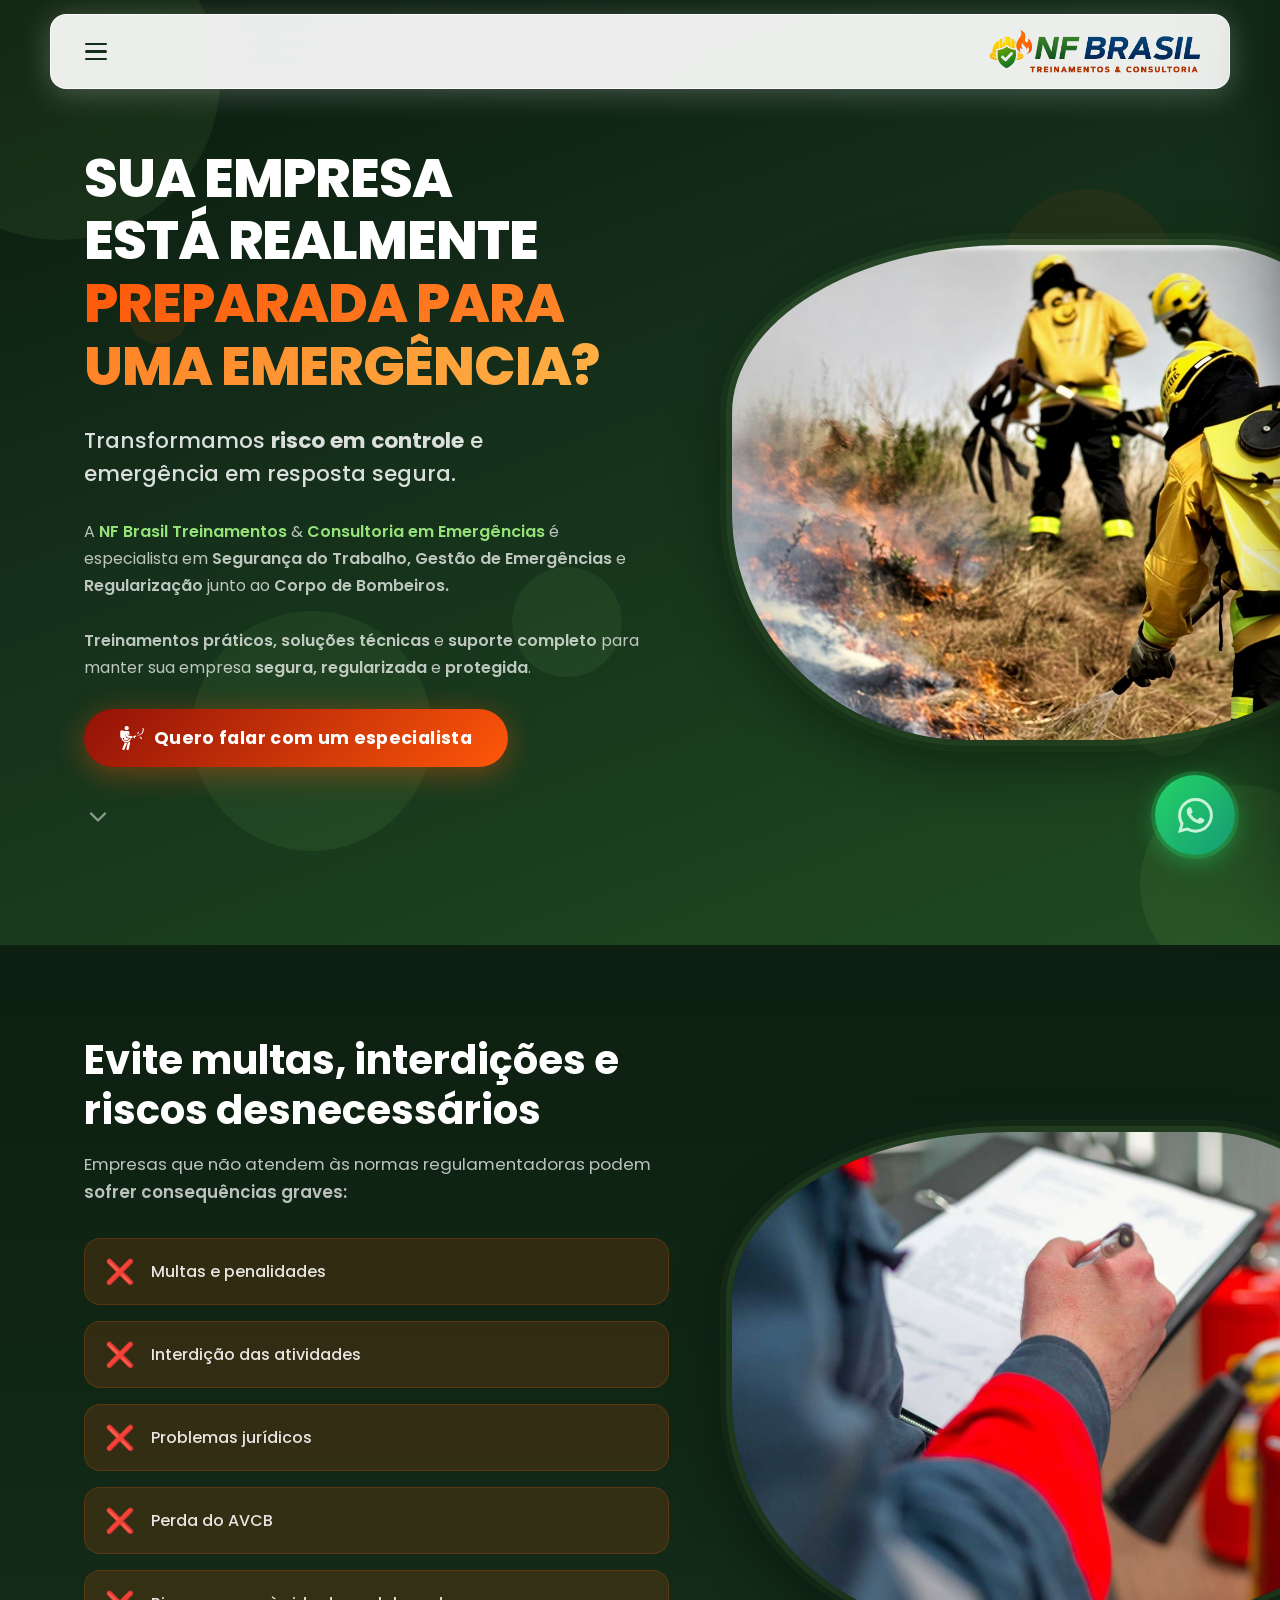
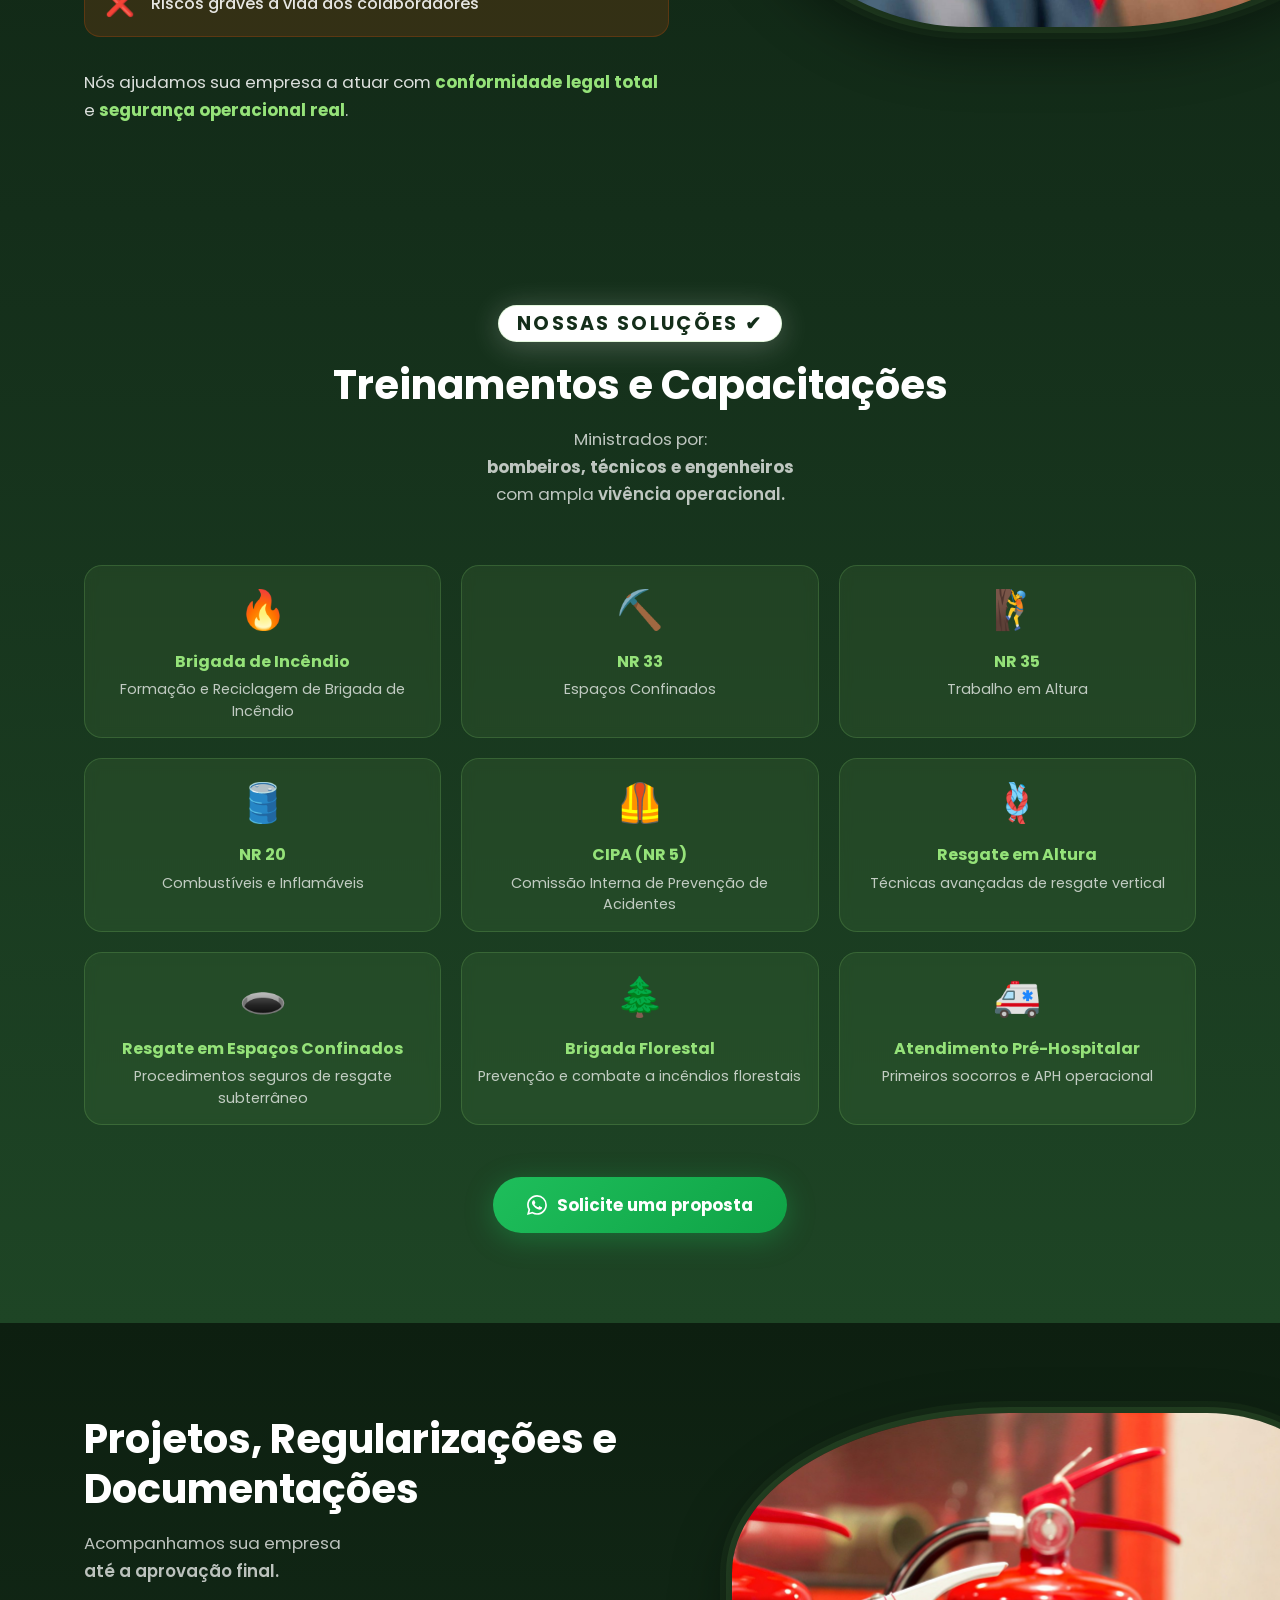
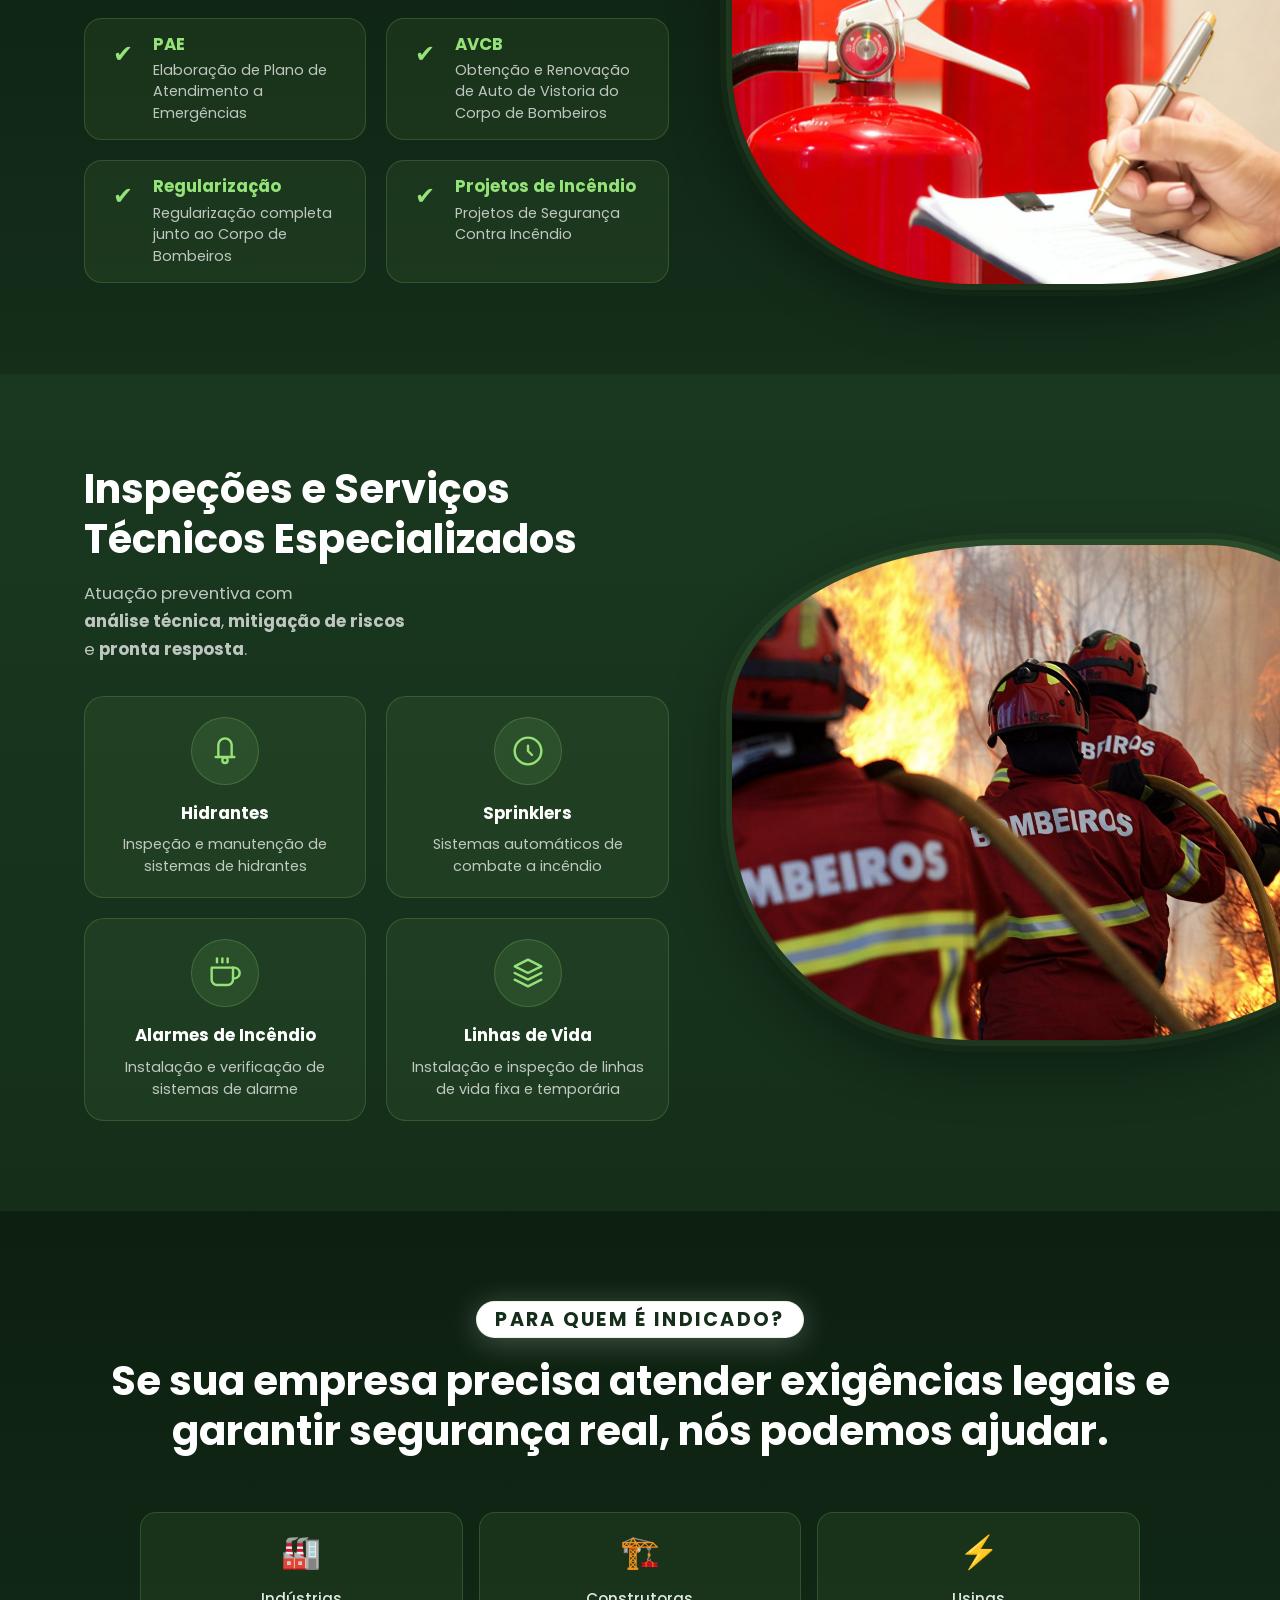
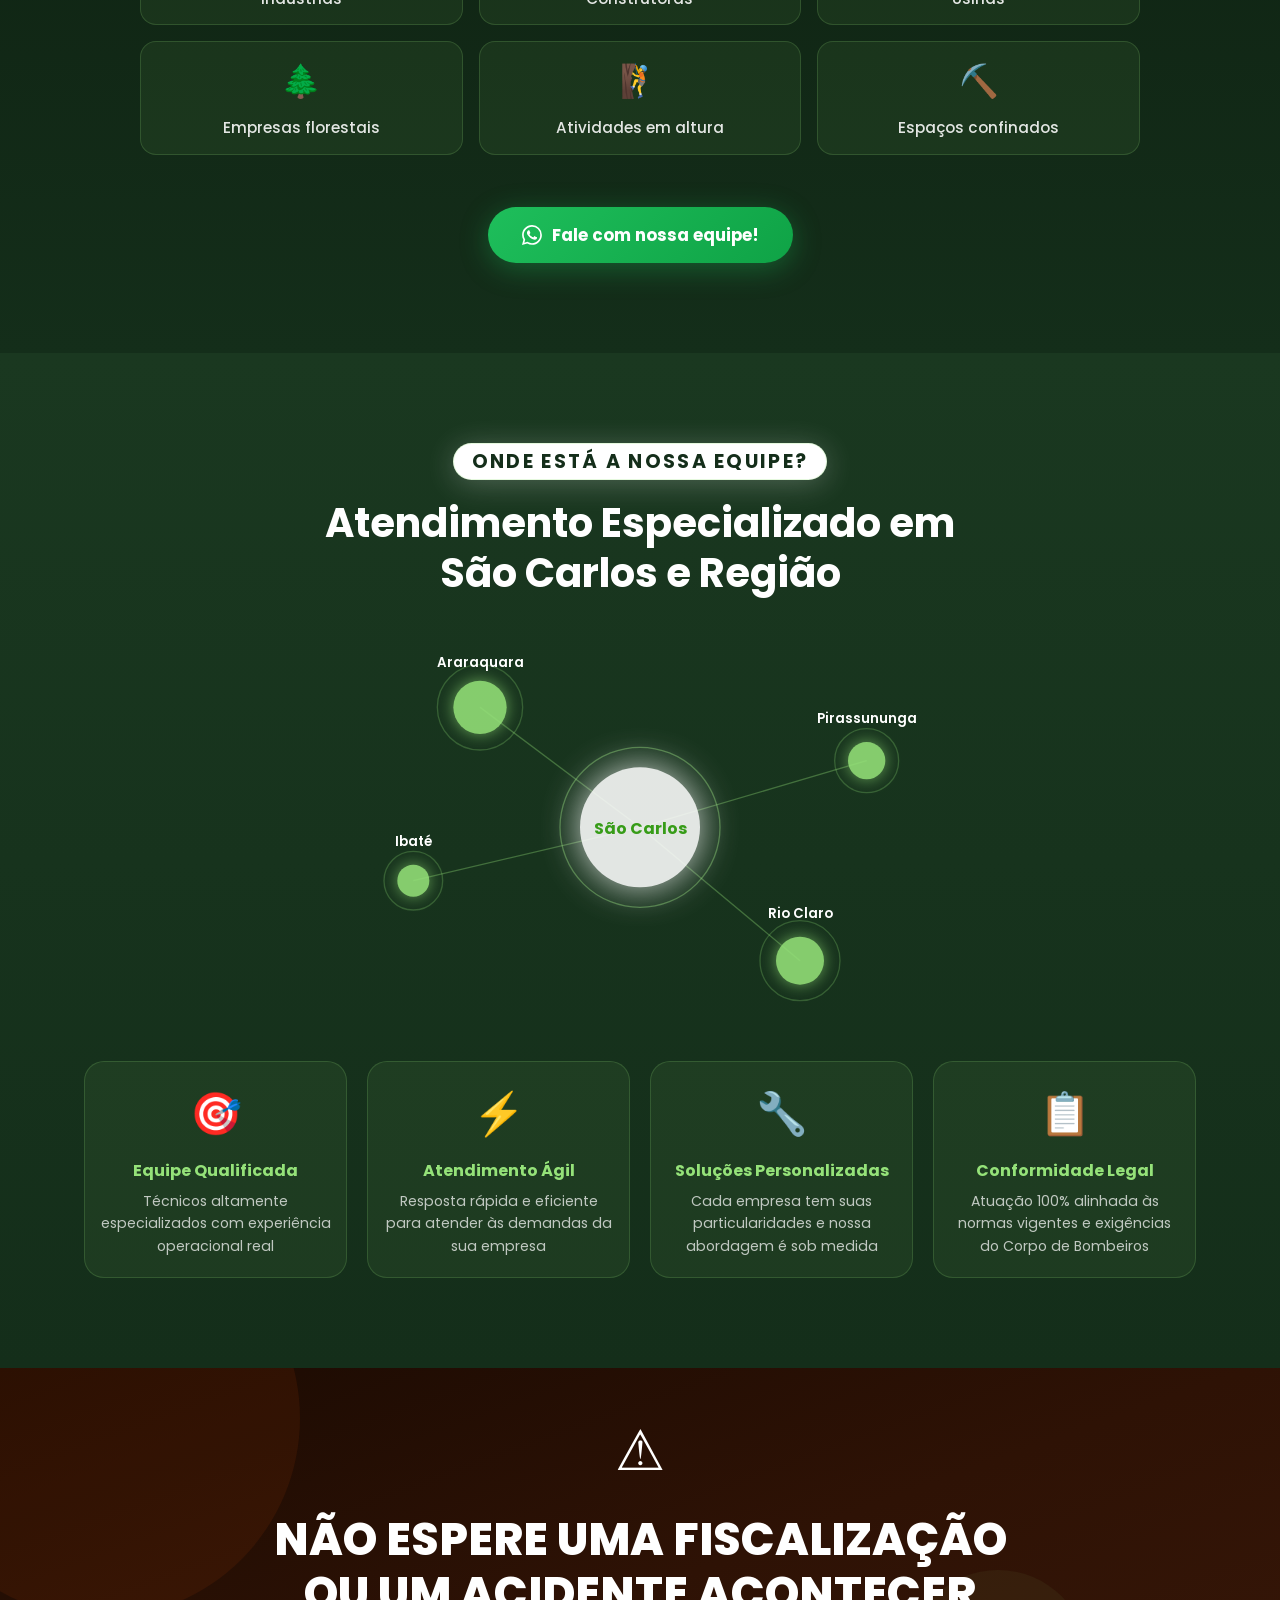
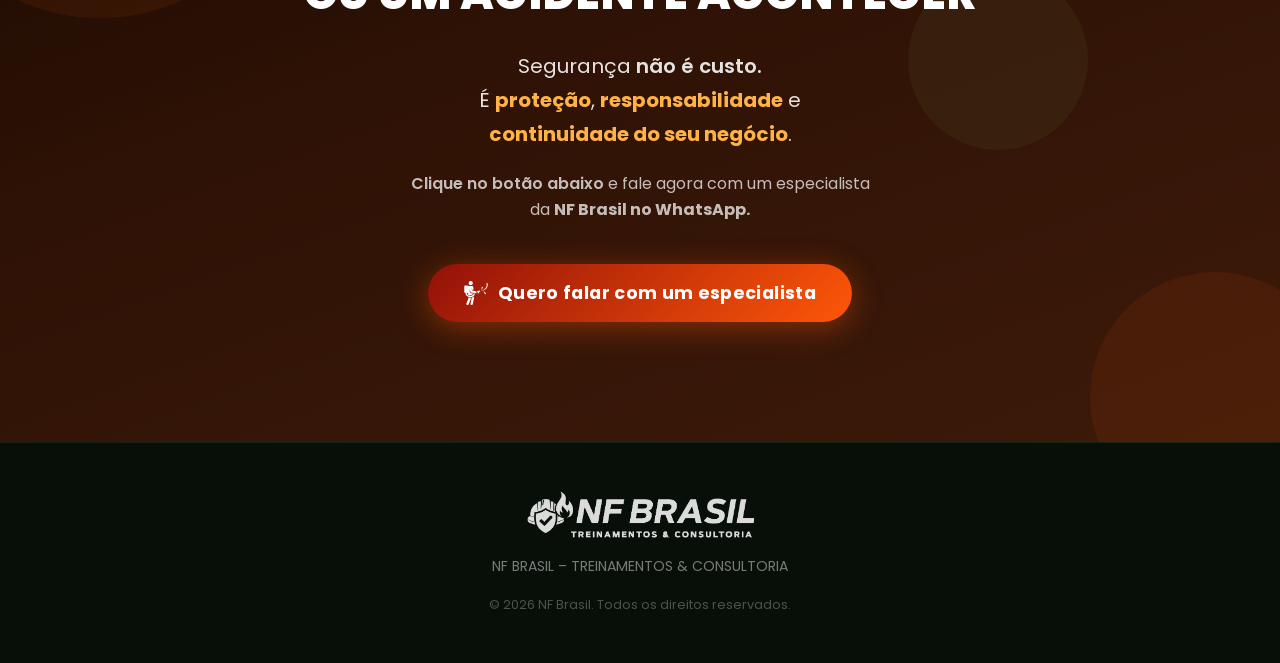
==== commit f70078e2: "Add files via upload" ====
--- a/index.html
+++ b/index.html
@@ -26,24 +26,84 @@
 
   <nav id="navbar" role="navigation" aria-label="Menu principal">
 
-    <div class="nav-left">
-      <img src="assets/Logo.png" alt="NF Brasil" class="nav-logo" id="nav-logo" />
-    </div>
-
-    <div class="nav-right">
+    <!-- Linha superior: burger | logo | espaço -->
+    <div class="nav-top-row">
+      <!-- =====| BURGER MENU BUTTON |===== -->
+      <button class="burger-btn" id="burger-btn" aria-label="Abrir menu de navegação" aria-expanded="false">
+        <span></span><span></span><span></span>
+      </button>
+
+      <div class="nav-logo-wrap">
+        <img src="assets/Logo.png" alt="NF Brasil" class="nav-logo" id="nav-logo" />
+      </div>
+
+      <!-- Espaçador para manter logo centralizada -->
+      <div class="nav-spacer" aria-hidden="true"></div>
+    </div>
+
+    <!-- Linha inferior (mobile): botão WhatsApp centralizado -->
+    <div class="nav-bottom-row">
       <a href="https://api.whatsapp.com/send?phone=5516999999999&text=Olá!%20Quero%20falar%20com%20um%20especialista%20da%20NF%20Brasil."
         target="_blank" rel="noopener noreferrer" class="nav-whatsapp" id="btn-nav-whatsapp">
-
-        <!-- =====| ÍCONE DO WHATSAPP |===== -->
-        <svg xmlns="http://www.w3.org/2000/svg" width="20" height="20" fill="currentColor" viewBox="0 0 16 16"
-          aria-hidden="true">
-          <path
-            d="M13.601 2.326A7.854 7.854 0 0 0 7.994 0C3.627 0 .068 3.558.064 7.926c0 1.399.366 2.76 1.057 3.965L0 16l4.204-1.102a7.933 7.933 0 0 0 3.79.965h.004c4.368 0 7.926-3.558 7.93-7.93A7.898 7.898 0 0 0 13.6 2.326zM7.994 14.521a6.573 6.573 0 0 1-3.356-.92l-.24-.144-2.494.654.666-2.433-.156-.251a6.56 6.56 0 0 1-1.007-3.505c0-3.626 2.957-6.584 6.591-6.584a6.56 6.56 0 0 1 4.66 1.931 6.557 6.557 0 0 1 1.928 4.66c-.004 3.639-2.961 6.592-6.592 6.592zm3.615-4.934c-.197-.099-1.17-.578-1.353-.646-.182-.065-.315-.099-.445.099-.133.197-.513.646-.627.775-.114.133-.232.148-.43.05-.197-.1-.836-.308-1.592-.985-.59-.525-.985-1.175-1.103-1.372-.114-.198-.011-.304.088-.403.087-.088.197-.232.296-.346.1-.114.133-.198.198-.33.065-.134.034-.248-.015-.347-.05-.099-.445-1.076-.612-1.47-.16-.389-.323-.335-.445-.34-.114-.007-.247-.007-.38-.007a.729.729 0 0 0-.529.247c-.182.198-.691.677-.691 1.654 0 .977.71 1.916.81 2.049.098.133 1.394 2.132 3.383 2.992.47.205.84.326 1.129.418.475.152.904.129 1.246.08.38-.058 1.171-.48 1.338-.943.164-.464.164-.86.114-.943-.049-.084-.182-.133-.38-.232z" />
+        <svg xmlns="http://www.w3.org/2000/svg" width="20" height="20" fill="currentColor" viewBox="0 0 16 16" aria-hidden="true">
+          <path d="M13.601 2.326A7.854 7.854 0 0 0 7.994 0C3.627 0 .068 3.558.064 7.926c0 1.399.366 2.76 1.057 3.965L0 16l4.204-1.102a7.933 7.933 0 0 0 3.79.965h.004c4.368 0 7.926-3.558 7.93-7.93A7.898 7.898 0 0 0 13.6 2.326zM7.994 14.521a6.573 6.573 0 0 1-3.356-.92l-.24-.144-2.494.654.666-2.433-.156-.251a6.56 6.56 0 0 1-1.007-3.505c0-3.626 2.957-6.584 6.591-6.584a6.56 6.56 0 0 1 4.66 1.931 6.557 6.557 0 0 1 1.928 4.66c-.004 3.639-2.961 6.592-6.592 6.592zm3.615-4.934c-.197-.099-1.17-.578-1.353-.646-.182-.065-.315-.099-.445.099-.133.197-.513.646-.627.775-.114.133-.232.148-.43.05-.197-.1-.836-.308-1.592-.985-.59-.525-.985-1.175-1.103-1.372-.114-.198-.011-.304.088-.403.087-.088.197-.232.296-.346.1-.114.133-.198.198-.33.065-.134.034-.248-.015-.347-.05-.099-.445-1.076-.612-1.47-.16-.389-.323-.335-.445-.34-.114-.007-.247-.007-.38-.007a.729.729 0 0 0-.529.247c-.182.198-.691.677-.691 1.654 0 .977.71 1.916.81 2.049.098.133 1.394 2.132 3.383 2.992.47.205.84.326 1.129.418.475.152.904.129 1.246.08.38-.058 1.171-.48 1.338-.943.164-.464.164-.86.114-.943-.049-.084-.182-.133-.38-.232z" />
         </svg>
         Fale com um profissional no WhatsApp
       </a>
     </div>
   </nav>
+
+  <!-- =====| BURGER OVERLAY + DRAWER |===== -->
+  <div class="burger-overlay" id="burger-overlay" aria-hidden="true"></div>
+  <aside class="burger-menu" id="burger-menu" aria-label="Menu de serviços">
+    <div class="burger-menu-header">
+      <a href="index.html"><img src="assets/Logo-footer.png" alt="NF Brasil" class="burger-logo" /></a>
+      <button class="burger-close" id="burger-close" aria-label="Fechar menu">
+        <svg width="18" height="18" viewBox="0 0 24 24" fill="none" stroke="currentColor" stroke-width="2.5" stroke-linecap="round" stroke-linejoin="round"><line x1="18" y1="6" x2="6" y2="18"/><line x1="6" y1="6" x2="18" y2="18"/></svg>
+      </button>
+    </div>
+    <nav class="burger-nav">
+      <ul>
+        <li class="burger-nav-item">
+          <a href="index.html" class="burger-nav-link">
+            <span class="burger-nav-link-label">Início</span>
+          </a>
+        </li>
+        <div class="burger-divider"></div>
+        <li class="burger-nav-item">
+          <a href="nr35-treinamento-em-altura.html" class="burger-nav-link">
+            <span class="burger-nav-link-label">Treinamento em Altura<span class="burger-nav-link-sub">NR35</span></span>
+          </a>
+        </li>
+        <li class="burger-nav-item">
+          <a href="resgate-em-altura.html" class="burger-nav-link">
+            <span class="burger-nav-link-label">Resgate em Altura</span>
+          </a>
+        </li>
+        <li class="burger-nav-item">
+          <a href="nr33-espacos-confinados.html" class="burger-nav-link">
+            <span class="burger-nav-link-label">Espaços Confinados<span class="burger-nav-link-sub">NR33</span></span>
+          </a>
+        </li>
+        <li class="burger-nav-item">
+          <a href="brigada-de-incendio.html" class="burger-nav-link">
+            <span class="burger-nav-link-label">Brigada de Incêndio</span>
+          </a>
+        </li>
+        <li class="burger-nav-item">
+          <a href="avcb.html" class="burger-nav-link">
+            <span class="burger-nav-link-label">AVCB</span>
+          </a>
+        </li>
+      </ul>
+    </nav>
+    <div class="burger-cta-wrap">
+      <a href="https://api.whatsapp.com/send?phone=5516999999999&text=Olá!%20Quero%20falar%20com%20um%20especialista%20da%20NF%20Brasil." target="_blank" rel="noopener noreferrer" class="burger-wa-btn">
+        <svg xmlns="http://www.w3.org/2000/svg" width="18" height="18" fill="currentColor" viewBox="0 0 16 16" aria-hidden="true"><path d="M13.601 2.326A7.854 7.854 0 0 0 7.994 0C3.627 0 .068 3.558.064 7.926c0 1.399.366 2.76 1.057 3.965L0 16l4.204-1.102a7.933 7.933 0 0 0 3.79.965h.004c4.368 0 7.926-3.558 7.93-7.93A7.898 7.898 0 0 0 13.6 2.326zM7.994 14.521a6.573 6.573 0 0 1-3.356-.92l-.24-.144-2.494.654.666-2.433-.156-.251a6.56 6.56 0 0 1-1.007-3.505c0-3.626 2.957-6.584 6.591-6.584a6.56 6.56 0 0 1 4.66 1.931 6.557 6.557 0 0 1 1.928 4.66c-.004 3.639-2.961 6.592-6.592 6.592zm3.615-4.934c-.197-.099-1.17-.578-1.353-.646-.182-.065-.315-.099-.445.099-.133.197-.513.646-.627.775-.114.133-.232.148-.43.05-.197-.1-.836-.308-1.592-.985-.59-.525-.985-1.175-1.103-1.372-.114-.198-.011-.304.088-.403.087-.088.197-.232.296-.346.1-.114.133-.198.198-.33.065-.134.034-.248-.015-.347-.05-.099-.445-1.076-.612-1.47-.16-.389-.323-.335-.445-.34-.114-.007-.247-.007-.38-.007a.729.729 0 0 0-.529.247c-.182.198-.691.677-.691 1.654 0 .977.71 1.916.81 2.049.098.133 1.394 2.132 3.383 2.992.47.205.84.326 1.129.418.475.152.904.129 1.246.08.38-.058 1.171-.48 1.338-.943.164-.464.164-.86.114-.943-.049-.084-.182-.133-.38-.232z"/></svg>
+        Fale conosco no WhatsApp
+      </a>
+    </div>
+  </aside>
 
   <!-- =====| SESSÃO 1 – HERO |===== -->
 
@@ -669,4 +729,4 @@
 
 </body>
 
-</html>
+</html>
--- a/style.css
+++ b/style.css
@@ -1,4 +1,3 @@
-/* RESET & BASE */
 *,
 *::before,
 *::after {
@@ -9,11 +8,17 @@
 
 :root {
   --primary: #142e1a;
+  --primary-mid: #1e4525;
   --accent: #95e279;
-  --dark: #142e1a;
+  --accent-light: #ffffff;
+  --accent-dark: #5ab843;
+  --fire: #e05a0e;
+  --fire-dark: #921108;
+  --dark: #0d1f10;
   --white: #ffffff;
-  --card-bg: rgba(255, 255, 255, 0.04);
-  --card-border: rgba(33, 188, 13, 0.18);
+  --text-muted: rgba(255, 255, 255, 0.72);
+  --card-bg: rgba(255, 255, 255, 0.05);
+  --card-border: rgba(149, 226, 121, 0.18);
   --transition: 0.3s ease;
 }
 
@@ -23,8 +28,8 @@
 }
 
 body {
-  font-family: 'Inter', sans-serif;
-  background: linear-gradient(135deg, #142e1a, #2e5f1d);
+  font-family: 'Poppins', sans-serif;
+  background: #0d1f10;
   color: var(--white);
   overflow-x: hidden;
   position: relative;
@@ -52,88 +57,75 @@
   padding: 0 24px;
 }
 
-/* Tipografia */
+/* =====| TIPOGRAFIA |===== */
+
 h1,
 h2,
-h3,
-p,
-.accent,
-.accent-text,
-.phrase-inner,
-.hero-phrase {
+h3 {
   font-family: 'Poppins', sans-serif;
-  line-height: 1;
-}
-
-.accent,
-.accent-text {
-  color: var(--accent);
+  line-height: 1.2;
+}
+
+p {
+  font-family: 'Poppins', sans-serif;
+  line-height: 1.65;
+  color: var(--text-muted);
+}
+
+.accent-light {
+  font-weight: 600;
+}
+
+/* =====| BOTÕES |===== */
+
+.btn-hero {
+  display: inline-flex;
+  align-items: center;
+  justify-content: center;
+  gap: 10px;
+  background: linear-gradient(135deg, #921108, #fe5709);
+  color: white;
+  font-family: 'Poppins', sans-serif;
   font-weight: 700;
-}
-
-/* Botões */
-.btn-hero {
-  display: inline-block;
-  background: var(--white);
-  color: var(--primary);
-  font-family: 'Inter', sans-serif;
-  font-weight: 700;
-  font-size: 1rem;
-  padding: 16px 40px;
+  font-size: 1.1rem;
+  padding: 16px 36px;
   border-radius: 50px;
-  border: 2px solid var(--white);
+  border: none;
   transition: var(--transition);
   letter-spacing: 0.02em;
+  box-shadow: 0 6px 30px rgba(254, 87, 9, 0.40);
+  cursor: pointer;
 }
 
 .btn-hero:hover {
-  background: transparent;
+  transform: translateY(-3px);
+  box-shadow: 0 12px 40px rgba(254, 87, 9, 0.55);
+  filter: brightness(1.1);
+}
+
+.btn-cta {
+  display: inline-flex;
+  align-items: center;
+  gap: 10px;
+  background: linear-gradient(135deg, #1ebe5b, #0fa346);
   color: var(--white);
-  box-shadow: 0 8px 28px rgba(255, 255, 255, 0.15);
-  transform: translateY(-2px);
-}
-
-.btn-whatsapp {
-  display: inline-flex;
-  align-items: center;
-  gap: 10px;
-  background: #1ebe5b;
-  color: var(--white);
-  font-weight: 600;
-  font-size: 1.1rem;
-  padding: 12px 26px;
+  font-family: 'Poppins', sans-serif;
+  font-weight: 700;
+  font-size: 1.05rem;
+  padding: 15px 34px;
   border-radius: 50px;
   transition: var(--transition);
-  border: none;
-  white-space: nowrap;
-}
-
-.btn-whatsapp:hover {
-  background: #1BA650;
-  transform: translateY(-1px);
-  box-shadow: 0 4px 16px rgba(37, 211, 102, 0.3);
-}
-
-.btn-cta {
-  display: inline-flex;
-  align-items: center;
-  gap: 10px;
-  background: #1ebe5b;
-  color: var(--white);
-  font-weight: 600;
-  font-size: 1.1rem;
-  padding: 12px 26px;
-  border-radius: 50px;
-  transition: var(--transition);
+  box-shadow: 0 6px 28px rgba(30, 190, 91, 0.35);
+  cursor: pointer;
 }
 
 .btn-cta:hover {
-  background: #1BA650;
-  transform: translateY(-1px);
-  box-shadow: 0 4px 16px rgba(37, 211, 102, 0.3);
-}
-
-/* Navbar */
+  transform: translateY(-3px);
+  box-shadow: 0 12px 36px rgba(30, 190, 91, 0.50);
+  filter: brightness(1.08);
+}
+
+/* =====| NAVBAR |===== */
 
 #navbar {
   position: fixed;
@@ -142,27 +134,69 @@
   transform: translateX(-50%);
   width: calc(100% - 40px);
   max-width: 1180px;
-  background: rgba(255, 255, 255, 0.80);
+  background: rgba(255, 255, 255, 0.92);
   backdrop-filter: blur(18px);
   -webkit-backdrop-filter: blur(18px);
-  border: 1px solid rgba(255, 255, 255, 0.65);
+  border: 1px solid rgba(255, 255, 255, 0.70);
   border-radius: 16px;
-  box-shadow: 0 4px 30px rgba(22, 52, 92, 0.14);
+  box-shadow: 0 4px 30px rgba(255, 255, 255, 0.24);
+  /* Desktop: linha única com logo à esquerda e WA à direita */
   display: flex;
   align-items: center;
   justify-content: space-between;
-  padding: 16px 30px;
+  padding: 14px 28px;
   z-index: 1000;
-}
-
-.nav-left {
-  display: flex;
-  align-items: center;
+  animation: navFloat 4s ease-in-out infinite;
+  transition: top 0.45s cubic-bezier(0.4, 0, 0.2, 1),
+    opacity 0.45s ease,
+    transform 0.45s cubic-bezier(0.4, 0, 0.2, 1);
+}
+
+/* Estado: navbar escondida (slide para cima) */
+#navbar.nav-hidden {
+  top: -160px;
+  opacity: 0;
+  animation: none;
+  transform: translateX(-50%) translateY(-20px);
+}
+
+@keyframes navFloat {
+  0%, 100% { transform: translateX(-50%) translateY(0px); }
+  50%       { transform: translateX(-50%) translateY(-5px); }
+}
+
+/* ── Linha superior da navbar ─────────────────────────── */
+.nav-top-row {
+  display: flex;
+  align-items: center;
+  justify-content: space-between;
+  width: 100%;
   gap: 14px;
 }
 
+/* Wrapper da logo */
+.nav-logo-wrap {
+  display: flex;
+  align-items: center;
+}
+
+/* Espaçador simétrico ao burger (desktop: oculto) */
+.nav-spacer {
+  display: none;
+}
+
+/* Burger oculto no desktop — só visível no mobile */
+.burger-btn {
+  display: none;
+}
+
+/* ── Linha inferior (sempre oculta no desktop) ───────── */
+.nav-bottom-row {
+  display: none;
+}
+
 .nav-logo {
-  height: 26px;
+  height: 45px;
   width: auto;
   object-fit: contain;
   flex-shrink: 0;
@@ -172,71 +206,1080 @@
   display: inline-flex;
   align-items: center;
   gap: 8px;
-  background: #1ebe5b;
+  background: linear-gradient(135deg, #1ebe5b, #0fa346);
   color: var(--white);
+  font-family: 'Poppins', sans-serif;
   font-weight: 600;
-  font-size: 1.1rem;
-  padding: 12px 26px;
+  font-size: 0.95rem;
+  padding: 11px 22px;
   border-radius: 50px;
   transition: var(--transition);
   white-space: nowrap;
+  box-shadow: 0 4px 16px rgba(30, 190, 91, 0.30);
 }
 
 .nav-whatsapp:hover {
-  background: #1BA650;
-  transform: translateY(-1px);
-  box-shadow: 0 4px 16px rgba(37, 211, 102, 0.3);
-}
-
-/* Sessão 1 */
-#hero {
-  min-height: 100vh;
-  display: flex;
-  align-items: center;
-  justify-content: center;
+  transform: translateY(-2px);
+  box-shadow: 0 8px 24px rgba(30, 190, 91, 0.45);
+  filter: brightness(1.08);
+}
+
+/* =====| SEÇÕES GENÉRICAS |===== */
+
+.section-dark {
+  background: linear-gradient(180deg, #0d1f10 0%, #142e1a 100%);
+  padding: 90px 0;
+}
+
+.section-light {
+  background: linear-gradient(180deg, #142e1a 0%, #1e4525 100%);
+  padding: 90px 0;
+}
+
+.section-alt {
+  background: linear-gradient(180deg, #1a3820 0%, #142e1a 100%);
+  padding: 90px 0;
+}
+
+.section-header {
   text-align: center;
-  padding: 20px 24px 80px;
-  overflow: hidden;
-}
-
-.hero-content {
-  position: absolute;
-  z-index: 1; 
-  max-width: 820px;
-  margin: 0 auto;
-  display: flex;
-  flex-direction: column;
-  align-items: center;
-  gap: 36px;
-}
-
-.hero-title {
-  font-size: clamp(1.9rem, 4vw, 3rem);
+  margin-bottom: 56px;
+}
+
+/* Header alinhado à esquerda (para seções com split) */
+.section-header-left {
+  text-align: left;
+  margin-bottom: 32px;
+}
+
+.section-header-left .section-subtitle {
+  margin: 0;
+}
+
+.section-tag {
+  display: inline-block;
+  background: rgb(255, 255, 255);
+  color: var(--primary);
+  box-shadow: 0 4px 30px rgba(255, 255, 255, 0.24);
+  font-family: 'Poppins', sans-serif;
+  font-weight: 700;
+  font-size: 1.2rem;
+  letter-spacing: 0.12em;
+  text-transform: uppercase;
+  padding: 3px 18px;
+  border-radius: 50px;
+  border: 1px solid rgba(149, 226, 121, 0.25);
+  margin-bottom: 18px;
+}
+
+.section-title {
+  font-size: clamp(1.7rem, 3.2vw, 2.5rem);
   color: var(--white);
   font-weight: 700;
+  margin-bottom: 16px;
   line-height: 1.25;
 }
 
-.hero-phrase {
+.section-subtitle {
+  font-size: 1.05rem;
+  color: var(--text-muted);
+  max-width: 640px;
+  margin: 0 auto;
+}
+
+.section-cta {
+  text-align: center;
+  margin-top: 52px;
+}
+
+/* =====| REVEAL ANIMATION |===== */
+
+.reveal {
+  opacity: 0;
+  transform: translateY(40px);
+  transition: opacity 0.7s ease, transform 0.7s ease;
+}
+
+.reveal.visible {
+  opacity: 1;
+  transform: translateY(0);
+}
+
+/* =====| LAYOUT SPLIT (desktop: lado a lado) |===== */
+
+.split-section {
+  display: flex;
+  align-items: center;
+  gap: 60px;
+}
+
+.split-img-right {
+  flex-direction: row;
+  /* content left, img right */
+}
+
+.split-img-left {
+  flex-direction: row-reverse;
+  /* content right, img left */
+}
+
+.split-content-col {
+  flex: 1;
+  min-width: 0;
+}
+
+.split-img-col {
+  flex: 0 0 42%;
+  display: flex;
+  align-items: center;
+  justify-content: center;
+}
+
+/* Imagem mobile (oculta no desktop, aparece em mobile abaixo do conteúdo) */
+.split-img-mobile {
+  display: none;
+}
+
+/* =====| IMAGEM EM FORMA DE POÇA / BLOB |===== */
+
+.section-puddle-img {
+  width: 150%;
+  max-width: 660px;
+  height: auto;
+  margin-left: 200px;
+  object-fit: cover;
+  /* Forma blob assimétrico moderado */
+  border-radius: 42% 28% 44% 36% / 34% 42% 38% 46%;
+  box-shadow:
+    0 20px 60px rgba(0, 0, 0, 0.45),
+    0 0 0 6px rgba(149, 226, 121, 0.12),
+    0 0 0 12px rgba(149, 226, 121, 0.05);
+  animation: imgFloat 5s ease-in-out infinite;
+  /* Leve transformação do border-radius ao flutuar para dar vida */
+  transition: box-shadow 0.3s ease;
+}
+
+.section-puddle-img:hover {
+  box-shadow:
+    0 28px 72px rgba(0, 0, 0, 0.52),
+    0 0 0 6px rgba(149, 226, 121, 0.20),
+    0 0 0 12px rgba(149, 226, 121, 0.08);
+}
+
+@keyframes imgFloat {
+
+  0%,
+  100% {
+    transform: translateY(0px);
+    border-radius: 42% 28% 44% 36% / 34% 42% 38% 46%;
+  }
+
+  33% {
+    transform: translateY(-30px);
+    border-radius: 44% 36% 52% 28% / 42% 34% 46% 38%;
+  }
+
+  66% {
+    transform: translateY(-12px);
+    border-radius: 36% 44% 28% 52% / 46% 38% 34% 42%;
+  }
+}
+
+/* Hero mobile image: hidden on desktop */
+.hero-img-mobile {
+  display: none;
+}
+
+
+
+#hero {
+  min-height: 105vh;
+  display: flex;
+  align-items: center;
+  padding: 120px 24px 80px;
+  overflow: hidden;
+  background: linear-gradient(160deg, #0a1a0c 0%, #142e1a 40%, #1f4a20 100%);
+}
+
+.hero-inner {
+  display: flex;
+  align-items: center;
+  gap: 56px;
   width: 100%;
-  max-width: 680px;
-}
-
-.phrase-inner {
-  background: rgba(13, 178, 188, 0.08);
-  border: 1px solid rgba(13, 178, 188, 0.32);
+}
+
+/* Partículas decorativas no hero */
+.hero-bg-particles {
+  position: absolute;
+  inset: 0;
+  overflow: hidden;
+  pointer-events: none;
+}
+
+.hero-bg-particles span {
+  position: absolute;
+  border-radius: 50%;
+  background: rgba(149, 226, 121, 0.07);
+  animation: floatParticle 2s ease-in-out infinite;
+}
+
+.hero-bg-particles span:nth-child(1) {
+  width: 320px;
+  height: 320px;
+  top: -80px;
+  left: -100px;
+  animation-delay: 0s;
+}
+
+.hero-bg-particles span:nth-child(2) {
+  width: 180px;
+  height: 180px;
+  top: 20%;
+  right: 8%;
+  animation-delay: 0.125s;
+  background: rgba(254, 87, 9, 0.06);
+}
+
+.hero-bg-particles span:nth-child(3) {
+  width: 240px;
+  height: 240px;
+  bottom: 10%;
+  left: 15%;
+  animation-delay: 0.25s;
+}
+
+.hero-bg-particles span:nth-child(4) {
+  width: 140px;
+  height: 140px;
+  top: 50%;
+  right: 20%;
+  animation-delay: 0.375s;
+  background: rgba(254, 87, 9, 0.04);
+}
+
+.hero-bg-particles span:nth-child(5) {
+  width: 90px;
+  height: 90px;
+  bottom: 20%;
+  right: 5%;
+  animation-delay: 0.5s;
+}
+
+.hero-bg-particles span:nth-child(6) {
+  width: 60px;
+  height: 60px;
+  top: 30%;
+  left: 10%;
+  animation-delay: 0.75s;
+  background: rgba(254, 87, 9, 0.08);
+}
+
+.hero-bg-particles span:nth-child(7) {
+  width: 200px;
+  height: 200px;
+  bottom: -40px;
+  right: -60px;
+  animation-delay: 1s;
+}
+
+.hero-bg-particles span:nth-child(8) {
+  width: 110px;
+  height: 110px;
+  top: 60%;
+  left: 40%;
+  animation-delay: 1.25s;
+}
+
+@keyframes floatParticle {
+
+  0%,
+  100% {
+    transform: translateY(0) scale(1);
+    opacity: 0.7;
+  }
+
+  50% {
+    transform: translateY(-24px) scale(1.05);
+    opacity: 1;
+  }
+}
+
+.hero-content {
+  position: relative;
+  z-index: 2;
+  flex: 1;
+  display: flex;
+  flex-direction: column;
+  align-items: flex-start;
+  gap: 28px;
+}
+
+.hero-img-col {
+  flex: 0 0 42%;
+  position: relative;
+  z-index: 2;
+  display: flex;
+  align-items: center;
+  justify-content: center;
+}
+
+.hero-title {
+  font-size: clamp(2rem, 4.5vw, 3.4rem);
+  color: var(--white);
+  font-weight: 800;
+  line-height: 1.15;
+  letter-spacing: -0.02em;
+}
+
+.hero-title-accent {
+  background: linear-gradient(135deg, #fe5709, #ffb347);
+  -webkit-background-clip: text;
+  -webkit-text-fill-color: transparent;
+  background-clip: text;
+}
+
+.hero-subtitle {
+  font-size: clamp(1.1rem, 2vw, 1.35rem);
+  color: rgba(255, 255, 255, 0.85);
+  font-weight: 500;
+  max-width: 560px;
+  line-height: 1.5;
+}
+
+.hero-desc {
+  font-size: 1rem;
+  color: var(--text-muted);
+  max-width: 560px;
+  line-height: 1.7;
+}
+
+.hero-desc strong {
+  color: var(--accent);
+  font-weight: 600;
+}
+
+.hero-arrow {
+  margin-top: 8px;
+  animation: bounceArrow 2s ease-in-out infinite;
+}
+
+@keyframes bounceArrow {
+
+  0%,
+  100% {
+    transform: translateY(0);
+  }
+
+  50% {
+    transform: translateY(8px);
+  }
+}
+
+/* =====| SESSÃO 2 – PROBLEMA |===== */
+
+.problema-grid {
+  display: grid;
+  grid-template-columns: repeat(1, 1fr);
+  gap: 16px;
+  max-width: 100%;
+  margin: 0;
+}
+
+.problema-card-wide {
+  grid-column: 1 / -1;
+}
+
+.problema-card {
+  display: flex;
+  align-items: center;
+  gap: 16px;
+  background: #fe570924;
+  border: 1px solid #fe570933;
+  border-radius: 16px;
+  padding: 15px 20px;
+  transition: var(--transition);
+}
+
+.problema-card:hover {
+  background: #ff510052;
+  border-color: rgba(254, 87, 9, 0.336);
+  transform: translateY(-2px);
+}
+
+.problema-icon {
+  font-size: 1.5rem;
+  flex-shrink: 0;
+}
+
+.problema-card p {
+  color: rgba(255, 255, 255, 0.88);
+  font-size: 1rem;
+  font-weight: 500;
+  line-height: 1.4;
+}
+
+.problema-cta {
+  margin-top: 32px;
+}
+
+.problema-cta-text {
+  font-size: 1.05rem;
+  color: rgba(255, 255, 255, 0.85);
+  max-width: 600px;
+  line-height: 1.65;
+}
+
+.problema-cta-text strong {
+  color: var(--accent);
+  font-weight: 700;
+}
+
+/* =====| SESSÃO 3 – TREINAMENTOS |===== */
+
+.treinamentos-grid {
+  display: grid;
+  grid-template-columns: repeat(3, 1fr);
+  gap: 20px;
+}
+
+.treinamento-card {
+  background: #95e27914;
+  border: 1px solid var(--card-border);
   border-radius: 18px;
-  padding: 28px 36px;
+  padding: 15px 15px;
+  text-align: center;
+  transition: var(--transition);
+  backdrop-filter: blur(6px);
+}
+
+.treinamento-card:hover {
+  background: #6edb4625;
+  border-color: rgba(137, 230, 103, 0.35);
+  transform: translateY(-4px);
+  box-shadow: 0 12px 36px rgba(0, 0, 0, 0.25);
+}
+
+.treinamento-icon {
+  font-size: 2.4rem;
+  margin-bottom: 14px;
+}
+
+.treinamento-card h3 {
+  font-size: 1rem;
+  color: var(--accent);
+  font-weight: 700;
+  margin-bottom: 8px;
   font-family: 'Poppins', sans-serif;
-  font-size: clamp(1.3rem, 2.6vw, 1.85rem);
+}
+
+.treinamento-card p {
+  font-size: 0.9rem;
+  color: var(--text-muted);
+  line-height: 1.5;
+}
+
+/* =====| SESSÃO 4 – PROJETOS |===== */
+
+.projetos-list {
+  display: grid;
+  grid-template-columns: 1fr 1fr;
+  gap: 20px;
+  max-width: 100%;
+  margin: 0;
+}
+
+.projeto-item {
+  display: flex;
+  align-items: flex-start;
+  gap: 20px;
+  background: #95e27912;
+  border: 1px solid var(--card-border);
+  border-radius: 18px;
+  padding: 15px 28px;
+  transition: var(--transition);
+}
+
+.projeto-item:hover {
+  background: #67d43f23;
+  border-color: rgba(149, 226, 121, 0.30);
+  transform: translateY(-3px);
+}
+
+.projeto-check {
+  font-size: 1.5rem;
+  flex-shrink: 0;
+  margin-top: 2px;
+  color: var(--accent);
+}
+
+.projeto-item h3 {
+  font-size: 1.05rem;
+  color: var(--accent);
+  font-weight: 700;
+  font-family: 'Poppins', sans-serif;
+  margin-bottom: 6px;
+}
+
+.projeto-item p {
+  font-size: 0.9rem;
+  color: var(--text-muted);
+  line-height: 1.5;
+}
+
+/* =====| SESSÃO 5 – INSPEÇÕES |===== */
+
+.inspecoes-grid {
+  display: grid;
+  grid-template-columns: repeat(2, 1fr);
+  gap: 20px;
+  max-width: 100%;
+  margin: 0;
+}
+
+.inspecao-card {
+  background: #95e27912;
+  border: 1px solid var(--card-border);
+  border-radius: 20px;
+  padding: 20px 20px;
+  text-align: center;
+  transition: var(--transition);
+}
+
+.inspecao-card:last-child:nth-child(3n - 1) {
+  grid-column: 2;
+}
+
+.inspecao-card:hover {
+  background: #71dd4a27;
+  border-color: rgba(149, 226, 121, 0.30);
+  transform: translateY(-4px);
+  box-shadow: 0 12px 36px rgba(0, 0, 0, 0.2);
+}
+
+.inspecao-icon-wrap {
+  width: 68px;
+  height: 68px;
+  border-radius: 50%;
+  background: rgba(149, 226, 121, 0.10);
+  border: 1px solid rgba(149, 226, 121, 0.22);
+  display: flex;
+  align-items: center;
+  justify-content: center;
+  margin: 0 auto 18px;
+  color: var(--accent);
+  transition: var(--transition);
+}
+
+.inspecao-card:hover .inspecao-icon-wrap {
+  background: rgba(149, 226, 121, 0.18);
+  transform: scale(1.06);
+}
+
+.inspecao-card h3 {
+  font-size: 1.05rem;
+  color: var(--white);
+  font-weight: 700;
+  font-family: 'Poppins', sans-serif;
+  margin-bottom: 10px;
+}
+
+.inspecao-card p {
+  font-size: 0.9rem;
+  color: var(--text-muted);
+  line-height: 1.55;
+}
+
+/* =====| SESSÃO 6 – PARA QUEM |===== */
+
+.paraquem-grid {
+  display: grid;
+  grid-template-columns: repeat(3, 1fr);
+  gap: 16px;
+  max-width: 1000px;
+  margin: 0 auto 0;
+}
+
+.paraquem-item {
+  display: flex;
+  flex-direction: column;
+  align-items: center;
+  gap: 12px;
+  background: #95e27912;
+  border: 1px solid var(--card-border);
+  border-radius: 16px;
+  padding: 15px 10px;
+  text-align: center;
+  transition: var(--transition);
+}
+
+.paraquem-item:hover {
+  background: #6ad6421f;
+  border-color: rgba(149, 226, 121, 0.28);
+  transform: translateY(-3px);
+}
+
+.paraquem-icon {
+  font-size: 2rem;
+}
+
+.paraquem-item p {
+  font-size: 0.95rem;
+  color: rgba(255, 255, 255, 0.88);
+  font-weight: 500;
+  line-height: 1.4;
+}
+
+/* =====| SESSÃO 7 – DIFERENCIAIS + MAPA |===== */
+
+.diferenciais-grid {
+  display: grid;
+  grid-template-columns: repeat(4, 1fr);
+  gap: 20px;
+}
+
+.diferencial-card {
+  background: #95e27912;
+  border: 1px solid var(--card-border);
+  border-radius: 20px;
+  padding: 20px 15px;
+  text-align: center;
+  transition: var(--transition);
+}
+
+.diferencial-card:hover {
+  background: #6ad6421f;
+  border-color: rgba(149, 226, 121, 0.28);
+  transform: translateY(-4px);
+  box-shadow: 0 10px 30px rgba(0, 0, 0, 0.2);
+}
+
+.diferencial-icon {
+  font-size: 2.6rem;
+  margin-bottom: 16px;
+}
+
+.diferencial-card h3 {
+  font-size: 1rem;
+  color: var(--accent);
+  font-weight: 700;
+  font-family: 'Poppins', sans-serif;
+  margin-bottom: 10px;
+}
+
+.diferencial-card p {
+  font-size: 0.88rem;
+  color: var(--text-muted);
+  line-height: 1.6;
+}
+
+/* =====| MAPA DE REDE NEURAL (cidades) |===== */
+
+.city-map-wrap {
+  max-width: 800px;
+  margin: 0 auto;
+  /* reduzido para aproximar dos cards */
+}
+
+#city-map {
+  width: 100%;
+  align-items: center;
+  margin-top: -80px;
+  height: auto;
+  overflow: visible;
+}
+
+/* Linhas de conexão – retas simples, sem animação */
+.city-line {
+  stroke: rgba(149, 226, 121, 0.35);
+  stroke-width: 1;
+}
+
+/* Anéis pulsantes externos */
+.city-ring {
+  fill: none;
+  stroke: rgba(149, 226, 121, 0.25);
+  stroke-width: 1;
+  animation: ringPulse 2.4s ease-in-out infinite;
+}
+
+.city-ring-main {
+  stroke: rgba(149, 226, 121, 0.40);
+  animation-duration: 1.8s;
+}
+
+@keyframes ringPulse {
+
+  0%,
+  100% {
+    opacity: 0.4;
+  }
+
+  50% {
+    opacity: 0.9;
+  }
+}
+
+/* Pontos das cidades */
+.city-dot {
+  fill: var(--accent);
+  opacity: 0.88;
+  filter: drop-shadow(0 0 6px rgba(149, 226, 121, 0.7));
+}
+
+.city-dot-main {
+  fill: #ffffff;
+  filter: drop-shadow(0 0 14px #ffffffe6);
+  animation: dotPulseMain 1.8s ease-in-out infinite;
+}
+
+@keyframes dotPulseMain {
+
+  0%,
+  100% {
+    opacity: 0.95;
+    filter: drop-shadow(0 0 14px rgba(126, 251, 80, 0.90));
+  }
+
+  50% {
+    opacity: 1;
+    filter: drop-shadow(0 0 22px rgba(126, 251, 80, 1));
+  }
+}
+
+/* Labels */
+.city-label {
+  fill: var(--white);
+  font-family: 'Poppins', sans-serif;
+  font-size: 10px;
   font-weight: 600;
+  text-anchor: middle;
+}
+
+/* Texto central: cor do fundo para ficar legível dentro do círculo verde */
+.city-label-main {
+  font-size: 12px;
+  font-weight: 700;
+  fill: #379c18;
+}
+
+/* Animações de flutuação (float) para cada nó */
+@keyframes float1 {
+
+  0%,
+  100% {
+    transform: translate(180px, 100px) translateY(0);
+  }
+
+  50% {
+    transform: translate(180px, 100px) translateY(-6px);
+  }
+}
+
+@keyframes float2 {
+
+  0%,
+  100% {
+    transform: translate(130px, 230px) translateY(0);
+  }
+
+  50% {
+    transform: translate(130px, 230px) translateY(-5px);
+  }
+}
+
+@keyframes float3 {
+
+  0%,
+  100% {
+    transform: translate(420px, 290px) translateY(0);
+  }
+
+  50% {
+    transform: translate(420px, 290px) translateY(-7px);
+  }
+}
+
+@keyframes float4 {
+
+  0%,
+  100% {
+    transform: translate(470px, 140px) translateY(0);
+  }
+
+  50% {
+    transform: translate(470px, 140px) translateY(-5px);
+  }
+}
+
+@keyframes floatMain {
+
+  0%,
+  100% {
+    transform: translate(300px, 190px) translateY(0);
+  }
+
+  50% {
+    transform: translate(300px, 190px) translateY(-8px);
+  }
+}
+
+.city-float-1 {
+  animation: float1 3.2s ease-in-out infinite;
+}
+
+.city-float-2 {
+  animation: float2 3.8s ease-in-out infinite;
+}
+
+.city-float-3 {
+  animation: float3 4.1s ease-in-out infinite;
+}
+
+.city-float-4 {
+  animation: float4 3.5s ease-in-out infinite;
+}
+
+.city-float-main {
+  animation: floatMain 2.8s ease-in-out infinite;
+}
+
+/* =====| SESSÃO 8 – CTA FINAL |===== */
+
+#cta-final {
+  background: linear-gradient(160deg, #1a0a02 0%, #2e1205 40%, #3d1a0a 100%);
+  padding: 40px 10px 120px;
+  text-align: center;
+  overflow: hidden;
+  position: relative;
+}
+
+.cta-final-bg {
+  position: absolute;
+  inset: 0;
+  pointer-events: none;
+  overflow: hidden;
+}
+
+.cta-final-bg span {
+  position: absolute;
+  border-radius: 50%;
+  background: rgba(254, 87, 9, 0.08);
+  animation: floatParticle 2s ease-in-out infinite;
+}
+
+.cta-final-bg span:nth-child(1) {
+  width: 400px;
+  height: 400px;
+  top: -150px;
+  left: -100px;
+  animation-delay: 0s;
+}
+
+.cta-final-bg span:nth-child(2) {
+  width: 250px;
+  height: 250px;
+  bottom: -80px;
+  right: -60px;
+  animation-delay: 0.25s;
+}
+
+.cta-final-bg span:nth-child(3) {
+  width: 180px;
+  height: 180px;
+  top: 30%;
+  right: 15%;
+  animation-delay: 0.5s;
+  background: rgba(149, 226, 121, 0.05);
+}
+
+.cta-final-content {
+  position: relative;
+  z-index: 2;
+}
+
+.cta-final-warning {
+  font-size: 3.5rem;
+  margin-bottom: 20px;
+  animation: pulseWarning 2s ease-in-out infinite;
+}
+
+@keyframes pulseWarning {
+
+  0%,
+  100% {
+    transform: scale(1);
+  }
+
+  50% {
+    transform: scale(1.12);
+  }
+}
+
+.cta-final-title {
+  font-size: clamp(1.8rem, 3.5vw, 2.8rem);
   color: var(--white);
-  line-height: 1.4;
-}
-
-.phrase-accent {
-  color: var(--accent);
-  font-style: italic;
+  font-weight: 800;
+  line-height: 1.2;
+  margin-bottom: 28px;
+}
+
+.cta-final-text {
+  font-size: 1.25rem;
+  color: rgba(255, 255, 255, 0.88);
+  max-width: 560px;
+  margin: 0 auto 20px;
+  line-height: 1.7;
+}
+
+.cta-final-text strong {
+  color: #ffb347;
+  font-weight: 700;
+}
+
+.cta-final-sub {
+  font-size: 1rem;
+  color: var(--text-muted);
+  max-width: 460px;
+  margin: 0 auto 40px;
+}
+
+.btn-cta-final {
+  font-size: 1.15rem;
+  padding: 18px 44px;
+}
+
+/* =====| FOOTER |===== */
+
+#footer {
+  background: #080f09;
+  border-top: 1px solid rgba(149, 226, 121, 0.10);
+  padding: 48px 0;
+}
+
+.footer-content {
+  display: flex;
+  flex-direction: column;
+  align-items: center;
+  text-align: center;
+  gap: 16px;
+}
+
+.footer-logo {
+  height: 48px;
+  width: auto;
+  opacity: 0.85;
+  filter: brightness(1.1);
+}
+
+.footer-text {
+  font-size: 0.88rem;
+  color: rgba(255, 255, 255, 0.45);
+  line-height: 1.65;
+  max-width: 480px;
+}
+
+.footer-copy {
+  font-size: 0.8rem;
+  color: rgba(255, 255, 255, 0.28);
+}
+
+/* =====| BOTÃO FLUTUANTE WHATSAPP |===== */
+
+.whatsapp-float {
+  position: fixed;
+  bottom: 45px;
+  right: 45px;
+  width: 80px;
+  height: 80px;
+  background: linear-gradient(135deg, #25d366, #128c7e);
+  border-radius: 50%;
+  display: flex;
+  align-items: center;
+  justify-content: center;
+  z-index: 999;
+  box-shadow: 0 6px 24px rgba(37, 211, 102, 0.50);
+  /* Pulse scale animation */
+  animation: waPulseScale 2.2s ease-in-out infinite;
+  /* Transição para aparecimento */
+  transition: opacity 0.4s ease, transform 0.4s ease;
+}
+
+/* Pulse scale: cresce e diminui suavemente */
+@keyframes waPulseScale {
+
+  0%,
+  100% {
+    transform: scale(1);
+  }
+
+  50% {
+    transform: scale(1.08);
+  }
+}
+
+.whatsapp-float:hover {
+  /* Ao hover, para o pulse e aplica efeito de lift */
+  animation: none;
+  transform: scale(1.14) translateY(-4px);
+  box-shadow: 0 14px 40px rgba(37, 211, 102, 0.65);
+}
+
+/* Anel de pulso externo */
+.whatsapp-float::before {
+  content: '';
+  position: absolute;
+  inset: -4px;
+  border-radius: 50%;
+  background: rgba(37, 211, 102, 0.25);
+  animation: waRingPulse 2s ease-out infinite;
+}
+
+@keyframes waRingPulse {
+  0% {
+    transform: scale(1);
+    opacity: 0.8;
+  }
+
+  100% {
+    transform: scale(1.7);
+    opacity: 0;
+  }
+}
+
+/* =====| BOTÃO VOLTAR AO TOPO |===== */
+
+#back-to-top {
+  position: fixed;
+  top: 18px;
+  left: 50%;
+  transform: translateX(-50%);
+  width: 44px;
+  height: 44px;
+  background: rgba(255, 255, 255, 0.92);
+  backdrop-filter: blur(14px);
+  -webkit-backdrop-filter: blur(14px);
+  border-radius: 50%;
+  display: flex;
+  align-items: center;
+  justify-content: center;
+  z-index: 1001;
+  box-shadow: 0 4px 20px rgba(0, 0, 0, 0.20);
+  color: var(--primary);
+  /* Começa invisível — aparece quando navbar some */
+  opacity: 0;
+  pointer-events: none;
+  transition: opacity 0.4s ease, transform 0.4s ease;
+}
+
+#back-to-top.visible {
+  opacity: 1;
+  pointer-events: auto;
+}
+
+#back-to-top:hover {
+  background: #ffffff;
+  box-shadow: 0 6px 26px rgba(149, 226, 121, 0.35);
+  transform: translateX(-50%) translateY(-2px);
 }
 
 /* ____________________________________|****************|______________________________________
@@ -245,176 +1288,987 @@
    ====================================|**** MOBILE ****|======================================
    ____________________________________|****************|______________________________________ */
 
-/* =====|**** ATÉ 950px ****|===== */
-
-  @media (max-height: 950px) and (orientation: portrait) {
-
-    /* =====| NAVBAR |===== */
-
-      #navbar {
-        top: 15px;
-        width: calc(100% - 24px);
-        padding: 14px 18px;
-        border-radius: 14px;
-        flex-direction: column;
-        align-items: center;
-        gap: 8px;
-      }
-
-      .nav-logo {
-        height: 26px;
-      }
-
-      .nav-whatsapp {
-        display: inline-flex;
-        font-size: 0.80rem;
-        padding: 10px 22px;
-        gap: 8px;
-      }
-
-      .nav-whatsapp svg {
-        width: 18px;
-        height: 18px;
-      }
-
-    /* =====| SESSÃO 1 |===== */
-
-      #hero {
-        min-height: 55svh;
-        display: flex;
-        align-items: center;
-        justify-content: center;
-        text-align: center;
-        padding: 100px 16px 0px;
-        overflow: hidden;
-      }
-
-      .hero-content { 
-        position: absolute;
-        z-index: 1; 
-        max-width: 820px;
-        margin: 0 auto;
-        display: flex;
-        flex-direction: column;
-        align-items: center;
-        margin-left: 15px;
-        margin-right: 15px;
-        gap: 30px;
-      }
-
-      .hero-title {
-        font-size: 1.55rem;
-        color: white;
-        font-weight: 700;
-        line-height: 1.25;
-      }
-
-      .hero-phrase {
-        width: 100%;
-        max-width: 680px;
-}     
-
-      .phrase-inner {
-        background: rgba(13, 178, 188, 0.08);
-        border: 1px solid rgba(13, 178, 188, 0.32);
-        border-radius: 18px;
-        padding: 15px 30px;
-        font-family: 'Poppins', sans-serif;
-        font-size: 1rem;
-        font-weight: 600;
-        color: var(--white);
-        line-height: 1.4;
-      }
-      .phrase-accent {
-        color: var(--accent);
-        font-style: italic;
-      }
-}
-
-/* =====|**** ATÉ 710px ****|===== */
-
-  @media (max-height: 500px) and (orientation: portrait) {
-
-    /* =====| NAVBAR |===== */
-
-      #navbar {
-        top: 15px;
-        width: calc(100% - 24px);
-        padding: 14px 18px;
-        border-radius: 14px;
-        flex-direction: column;
-        align-items: center;
-        gap: 8px;
-      }
-
-      .nav-logo {
-        height: 26px;
-      }
-
-      .nav-whatsapp {
-        display: inline-flex;
-        font-size: 0.80rem;
-        padding: 10px 22px;
-        gap: 8px;
-      }
-
-      .nav-whatsapp svg {
-        width: 18px;
-        height: 18px;
-      }
-
-    /* =====| SESSÃO 1 |===== */
-
-      #hero {
-        min-height: 85svh;
-        display: flex;
-        align-items: center;
-        justify-content: center;
-        text-align: center;
-        padding: 100px 16px 0px;
-        overflow: hidden;
-      }
-
-      .hero-content { 
-        position: absolute;
-        z-index: 1; 
-        max-width: 820px;
-        margin: 0 auto;
-        display: flex;
-        flex-direction: column;
-        align-items: center;
-        margin-left: 15px;
-        margin-right: 15px;
-        gap: 30px;
-      }
-
-      .hero-title {
-        font-size: 1.55rem;
-        color: blue;
-        font-weight: 700;
-        line-height: 1.25;
-      }
-
-      .hero-phrase {
-        width: 100%;
-        max-width: 680px;
-}     
-
-      .phrase-inner {
-        background: rgba(13, 178, 188, 0.08);
-        border: 1px solid rgba(13, 178, 188, 0.32);
-        border-radius: 18px;
-        padding: 15px 30px;
-        font-family: 'Poppins', sans-serif;
-        font-size: 1rem;
-        font-weight: 600;
-        color: var(--white);
-        line-height: 1.4;
-      }
-      .phrase-accent {
-        color: var(--accent);
-        font-style: italic;
-      }
-}
-
-
+/* Colapsa o layout split em telas menores que 860px */
+@media (max-width: 860px) {
+
+  /* Esconde col desktop no split */
+  .split-img-col {
+    display: none;
+  }
+
+  /* Mostra col mobile */
+  .split-img-mobile {
+    display: block;
+    margin-top: 40px;
+    text-align: center;
+  }
+
+  .split-img-mobile .section-puddle-img {
+    margin: 0 auto;
+  }
+
+  /* Mostra imagem hero mobile */
+  .hero-img-mobile {
+    display: flex;
+    justify-content: center;
+    width: 100%;
+    margin-top: 8px;
+  }
+
+  .hero-img-mobile .section-puddle-img {
+    max-width: 320px;
+  }
+
+  /* Reset layout split */
+  .split-section {
+    flex-direction: column;
+    gap: 0;
+  }
+
+  /* Hero mobile: centralizado */
+  .hero-inner {
+    flex-direction: column;
+    align-items: center;
+    text-align: center;
+  }
+
+  .hero-content {
+    align-items: center;
+  }
+
+  .hero-img-col {
+    display: none;
+    /* Imagem hero desktop → fica no mobile abaixo do botão */
+  }
+
+  /* Mostra imagem hero no mobile (abaixo do botão na hero-content) */
+  .hero-img-mobile {
+    display: flex;
+    justify-content: center;
+    margin-top: 8px;
+  }
+
+  .section-header-left {
+    text-align: center;
+  }
+
+  .section-header-left .section-subtitle {
+    margin: 0 auto;
+  }
+
+  .problema-grid {
+    max-width: 100%;
+    margin: 0 auto;
+  }
+
+  .problema-cta {
+    text-align: center;
+  }
+
+  .problema-cta-text {
+    margin: 0 auto;
+  }
+
+  .projetos-list,
+  .inspecoes-grid {
+    max-width: 100%;
+    margin: 0 auto;
+  }
+
+  /* Mapa SVG cidades */
+  .city-map-wrap {
+    max-width: 100%;
+  }
+
+}
+
+@media (max-width: 900px) and (orientation: portrait) {
+
+  .diferenciais-grid {
+    grid-template-columns: repeat(2, 1fr);
+  }
+
+  .treinamentos-grid {
+    grid-template-columns: repeat(2, 1fr);
+  }
+
+  .inspecoes-grid {
+    grid-template-columns: repeat(2, 1fr);
+  }
+
+  .inspecao-card:last-child:nth-child(3n - 1) {
+    grid-column: auto;
+  }
+
+}
+
+@media (max-width: 680px) {
+
+  /* NAVBAR */
+  #navbar {
+    top: 12px;
+    width: calc(100% - 28px);
+    padding: 10px 16px;
+    border-radius: 14px;
+    flex-direction: row;
+    align-items: center;
+    justify-content: space-between;
+    gap: 10px;
+  }
+
+  .nav-logo {
+    height: 40px;
+  }
+
+  .section-puddle-img {
+    width: 100%;
+    max-width: 440px;
+    margin-left: auto;
+    margin-right: auto;
+    margin-top: 25px;
+    border-radius: 42% 28% 44% 36% / 34% 42% 38% 46%;
+  }
+
+  @keyframes imgFloat {
+
+    0%,
+    100% {
+      transform: translateY(0px);
+      border-radius: 42% 28% 44% 36% / 34% 42% 38% 46%;
+    }
+
+    33% {
+      transform: translateY(-10px);
+      border-radius: 44% 36% 52% 28% / 42% 34% 46% 38%;
+    }
+
+    66% {
+      transform: translateY(-6px);
+      border-radius: 36% 44% 28% 52% / 46% 38% 34% 42%;
+    }
+  }
+
+  /* HERO */
+  #hero {
+    padding: 185px 20px 70px;
+  }
+
+  .hero-title {
+    font-size: 2rem;
+  }
+
+  .hero-subtitle {
+    font-size: 1rem;
+  }
+
+  .btn-hero {
+    font-size: 0.85rem;
+    padding: 14px 15px;
+  }
+
+  /* SEÇÕES */
+  .section-dark,
+  .section-light,
+  .section-alt {
+    padding: 64px 0;
+  }
+
+  .section-tag {
+    font-size: 1rem;
+  }
+
+  .section-title {
+    font-size: clamp(1.5rem, 5vw, 1.9rem);
+  }
+
+  #city-map {
+    width: 100%;
+    margin-top: -60px;
+  }
+
+  /* Labels */
+  .city-label {
+    font-size: 15px;
+  }
+
+  /* Texto central: cor do fundo para ficar legível dentro do círculo verde */
+  .city-label-main {
+    font-size: 15px;
+  }
+
+  /* GRIDS */
+  .treinamentos-grid,
+  .inspecoes-grid,
+  .diferenciais-grid,
+  .paraquem-grid {
+    grid-template-columns: 1fr;
+  }
+
+  .projeto-item:last-child {
+    grid-column: 1;
+    max-width: 100%;
+  }
+
+  .projetos-list {
+    grid-template-columns: 1fr;
+  }
+
+  .problema-grid {
+    grid-template-columns: 1fr;
+  }
+
+  .problema-card-wide {
+    grid-column: auto;
+  }
+
+  .inspecao-card:last-child:nth-child(3n - 1) {
+    grid-column: auto;
+  }
+
+  /* CTA FINAL */
+  #cta-final {
+    padding: 72px 0;
+  }
+
+  .cta-final-title {
+    font-size: clamp(1.6rem, 5.5vw, 2.2rem);
+  }
+
+  /* WHATSAPP FLOAT */
+  .whatsapp-float {
+    width: 64px;
+    height: 64px;
+    bottom: 24px;
+    right: 24px;
+  }
+
+  /* BACK TO TOP */
+  #back-to-top {
+    width: 38px;
+    height: 38px;
+  }
+
+}
+
+/* =====| ATÉ 393px de largura |===== */
+
+@media (max-width: 393px) and (orientation: portrait) {
+
+  .hero-title {
+    font-size: 1.9em;
+  }
+
+  .btn-hero {
+    font-size: 0.8rem;
+    padding: 14px 17px;
+  }
+
+  #navbar {
+    top: 15px;
+    width: calc(100% - 30px);
+    padding: 10px 12px;
+    border-radius: 12px;
+    flex-direction: row;
+    align-items: center;
+    justify-content: space-between;
+    gap: 6px;
+  }
+
+  .nav-logo {
+    height: 33px;
+  }
+}
+
+/* =====| ATÉ 380px de largura |===== */
+
+@media (max-width: 380px) and (orientation: portrait) {
+
+  .btn-hero {
+    font-size: 0.8rem;
+    padding: 14px 17px;
+  }
+
+  #navbar {
+    top: 15px;
+    width: calc(100% - 35px);
+    padding: 9px 10px;
+    border-radius: 12px;
+    flex-direction: row;
+    align-items: center;
+    justify-content: space-between;
+    gap: 4px;
+  }
+
+  .nav-logo {
+    height: 30px;
+  }
+}
+
+/* =====================================================
+   BURGER MENU
+   ===================================================== */
+
+.burger-btn {
+  display: flex;
+  flex-direction: column;
+  gap: 5px;
+  background: none;
+  border: none;
+  cursor: pointer;
+  padding: 8px 6px;
+  border-radius: 10px;
+  transition: background 0.2s ease;
+  flex-shrink: 0;
+}
+
+.burger-btn:hover {
+  background: rgba(20, 46, 26, 0.10);
+}
+
+.burger-btn span {
+  display: block;
+  width: 22px;
+  height: 2.5px;
+  background: var(--primary);
+  border-radius: 2px;
+  transition: transform 0.32s ease, opacity 0.22s ease;
+}
+
+.burger-btn.open span:nth-child(1) { transform: translateY(7.5px) rotate(45deg); }
+.burger-btn.open span:nth-child(2) { opacity: 0; transform: scaleX(0); }
+.burger-btn.open span:nth-child(3) { transform: translateY(-7.5px) rotate(-45deg); }
+
+/* Overlay */
+.burger-overlay {
+  position: fixed;
+  inset: 0;
+  background: rgba(0, 0, 0, 0.58);
+  backdrop-filter: blur(4px);
+  -webkit-backdrop-filter: blur(4px);
+  z-index: 1100;
+  opacity: 0;
+  pointer-events: none;
+  transition: opacity 0.35s ease;
+}
+
+.burger-overlay.open {
+  opacity: 1;
+  pointer-events: auto;
+}
+
+/* Drawer */
+.burger-menu {
+  position: fixed;
+  top: 0;
+  right: 0;
+  width: min(380px, 92vw);
+  height: 100dvh;
+  background: linear-gradient(160deg, #0a1a0c 0%, #0d1f10 60%, #142e1a 100%);
+  border-left: 1px solid rgba(149, 226, 121, 0.14);
+  z-index: 1200;
+  display: flex;
+  flex-direction: column;
+  padding: 28px 24px 32px;
+  transform: translateX(110%);
+  transition: transform 0.42s cubic-bezier(0.4, 0, 0.2, 1);
+  box-shadow: -24px 0 80px rgba(0, 0, 0, 0.55);
+  overflow-y: auto;
+}
+
+.burger-menu.open { transform: translateX(0); }
+
+.burger-menu-header {
+  display: flex;
+  align-items: center;
+  justify-content: space-between;
+  margin-bottom: 32px;
+  padding-bottom: 20px;
+  border-bottom: 1px solid rgba(149, 226, 121, 0.12);
+}
+
+.burger-logo {
+  height: 36px;
+  width: auto;
+  filter: brightness(1.15);
+}
+
+.burger-close {
+  background: rgba(255, 255, 255, 0.07);
+  border: 1px solid rgba(255, 255, 255, 0.12);
+  border-radius: 50%;
+  width: 40px;
+  height: 40px;
+  display: flex;
+  align-items: center;
+  justify-content: center;
+  cursor: pointer;
+  color: var(--white);
+  transition: background 0.2s ease, transform 0.2s ease;
+}
+
+.burger-close:hover {
+  background: rgba(255, 255, 255, 0.15);
+  transform: rotate(90deg);
+}
+
+.burger-nav { flex: 1; }
+
+.burger-nav ul {
+  list-style: none;
+  display: flex;
+  flex-direction: column;
+  gap: 4px;
+}
+
+.burger-nav-item {
+  opacity: 0;
+  transform: translateX(24px);
+  transition: opacity 0.3s ease, transform 0.3s ease;
+}
+
+.burger-menu.open .burger-nav-item { opacity: 1; transform: translateX(0); }
+.burger-menu.open .burger-nav-item:nth-child(1) { transition-delay: 0.04s; }
+.burger-menu.open .burger-nav-item:nth-child(2) { transition-delay: 0.06s; }
+.burger-menu.open .burger-nav-item:nth-child(3) { transition-delay: 0.10s; }
+.burger-menu.open .burger-nav-item:nth-child(4) { transition-delay: 0.14s; }
+.burger-menu.open .burger-nav-item:nth-child(5) { transition-delay: 0.18s; }
+.burger-menu.open .burger-nav-item:nth-child(6) { transition-delay: 0.22s; }
+.burger-menu.open .burger-nav-item:nth-child(7) { transition-delay: 0.26s; }
+
+.burger-nav-link {
+  display: flex;
+  align-items: center;
+  gap: 14px;
+  padding: 13px 16px;
+  border-radius: 14px;
+  color: rgba(255, 255, 255, 0.78);
+  font-family: 'Poppins', sans-serif;
+  font-size: 0.97rem;
+  font-weight: 500;
+  transition: background 0.22s ease, color 0.22s ease, transform 0.22s ease;
+  text-decoration: none;
+}
+
+.burger-nav-link:hover,
+.burger-nav-link.active {
+  background: rgba(149, 226, 121, 0.10);
+  color: var(--accent);
+  transform: translateX(5px);
+}
+
+.burger-nav-link.active {
+  border-left: 3px solid var(--accent);
+  padding-left: 13px;
+}
+
+.burger-nav-link-icon {
+  font-size: 1.25rem;
+  width: 28px;
+  text-align: center;
+  flex-shrink: 0;
+}
+
+.burger-nav-link-label { line-height: 1.3; }
+
+.burger-nav-link-sub {
+  font-size: 0.73rem;
+  color: rgba(255, 255, 255, 0.38);
+  display: block;
+  margin-top: 1px;
+}
+
+.burger-divider {
+  height: 1px;
+  background: rgba(149, 226, 121, 0.09);
+  margin: 10px 0;
+}
+
+.burger-cta-wrap {
+  padding-top: 20px;
+  border-top: 1px solid rgba(149, 226, 121, 0.10);
+  margin-top: 10px;
+}
+
+.burger-wa-btn {
+  display: flex;
+  align-items: center;
+  justify-content: center;
+  gap: 10px;
+  background: linear-gradient(135deg, #1ebe5b, #0fa346);
+  color: white;
+  font-family: 'Poppins', sans-serif;
+  font-weight: 700;
+  font-size: 0.93rem;
+  padding: 14px 20px;
+  border-radius: 50px;
+  width: 100%;
+  transition: filter 0.2s ease, transform 0.2s ease;
+  box-shadow: 0 4px 18px rgba(30, 190, 91, 0.32);
+  text-decoration: none;
+}
+
+.burger-wa-btn:hover {
+  filter: brightness(1.08);
+  transform: translateY(-2px);
+}
+
+/* =====================================================
+   NAVBAR MOBILE – NOVO LAYOUT
+   Mobile ≤680px: DUAS LINHAS
+     Linha 1: [burger] | [logo centralizada] | [espaçador]
+     Linha 2: [botão WhatsApp centralizado]
+   ===================================================== */
+
+@media (max-width: 680px) {
+
+  /* Navbar vira coluna de 2 linhas */
+  #navbar {
+    flex-direction: column !important;
+    align-items: stretch !important;
+    justify-content: flex-start !important;
+    padding: 10px 14px 10px !important;
+    gap: 8px !important;
+    top: 10px !important;
+    width: calc(100% - 24px) !important;
+    border-radius: 14px !important;
+  }
+
+  /* Mostra o burger no mobile */
+  .burger-btn {
+    display: flex;
+  }
+
+  /* Linha superior: 3 colunas iguais — burger | logo | espaçador */
+  .nav-top-row {
+    display: grid;
+    grid-template-columns: 40px 1fr 40px;
+    align-items: center;
+    width: 100%;
+  }
+
+  /* Logo centralizada dentro do 1fr */
+  .nav-logo-wrap {
+    display: flex;
+    justify-content: center;
+    align-items: center;
+  }
+
+  .nav-logo {
+    height: 36px;
+  }
+
+  /* Espaçador visível para equilibrar o burger */
+  .nav-spacer {
+    display: block;
+  }
+
+  /* Linha inferior: WA centralizado */
+  .nav-bottom-row {
+    display: flex;
+    justify-content: center;
+    width: 100%;
+  }
+
+  .nav-whatsapp {
+    font-size: 0.82rem;
+    padding: 9px 18px;
+    width: 100%;
+    justify-content: center;
+  }
+
+}
+
+@media (max-width: 393px) {
+  #navbar {
+    top: 8px !important;
+    width: calc(100% - 20px) !important;
+    padding: 9px 12px 9px !important;
+  }
+
+  .nav-logo { height: 32px; }
+}
+
+@media (max-width: 380px) {
+  #navbar {
+    top: 8px !important;
+    width: calc(100% - 18px) !important;
+    padding: 8px 10px 8px !important;
+  }
+
+  .nav-logo { height: 30px; }
+}
+
+/* =====================================================
+   PÁGINAS INTERNAS – HERO
+   ===================================================== */
+
+.page-hero {
+  min-height: 88vh;
+  display: flex;
+  align-items: center;
+  padding: 140px 24px 90px;
+  overflow: hidden;
+  background: linear-gradient(160deg, #0a1a0c 0%, #142e1a 40%, #1f4a20 100%);
+  position: relative;
+}
+
+.page-hero-inner {
+  display: flex;
+  align-items: center;
+  gap: 56px;
+  width: 100%;
+}
+
+.page-hero-content {
+  position: relative;
+  z-index: 2;
+  flex: 1;
+  display: flex;
+  flex-direction: column;
+  align-items: flex-start;
+  gap: 22px;
+}
+
+.page-hero-img-col {
+  flex: 0 0 44%;
+  position: relative;
+  z-index: 2;
+  display: flex;
+  align-items: center;
+  justify-content: center;
+}
+
+.page-breadcrumb {
+  display: flex;
+  align-items: center;
+  gap: 8px;
+  font-size: 0.83rem;
+  color: rgba(255, 255, 255, 0.48);
+  font-family: 'Poppins', sans-serif;
+}
+
+.page-breadcrumb a {
+  color: rgba(255, 255, 255, 0.48);
+  transition: color 0.2s ease;
+  text-decoration: none;
+}
+
+.page-breadcrumb a:hover { color: var(--accent); }
+
+.page-breadcrumb .bc-current {
+  color: var(--accent);
+  font-weight: 600;
+}
+
+.page-badges {
+  display: flex;
+  flex-wrap: wrap;
+  gap: 8px;
+}
+
+.page-badge {
+  display: inline-flex;
+  align-items: center;
+  gap: 5px;
+  background: rgba(149, 226, 121, 0.10);
+  border: 1px solid rgba(149, 226, 121, 0.24);
+  color: var(--accent);
+  font-family: 'Poppins', sans-serif;
+  font-weight: 600;
+  font-size: 0.80rem;
+  padding: 5px 14px;
+  border-radius: 50px;
+  letter-spacing: 0.04em;
+}
+
+.page-hero-title {
+  font-size: clamp(2rem, 4vw, 3.1rem);
+  color: var(--white);
+  font-weight: 800;
+  line-height: 1.15;
+  letter-spacing: -0.02em;
+}
+
+.page-hero-accent {
+  background: linear-gradient(135deg, #95e279, #5ab843);
+  -webkit-background-clip: text;
+  -webkit-text-fill-color: transparent;
+  background-clip: text;
+}
+
+.page-hero-subtitle {
+  font-size: clamp(0.97rem, 1.8vw, 1.15rem);
+  color: rgba(255, 255, 255, 0.75);
+  max-width: 540px;
+  line-height: 1.70;
+}
+
+/* =====================================================
+   PÁGINAS INTERNAS – IMAGEM NORMAL (sem blob)
+   ===================================================== */
+
+.page-img {
+  width: 100%;
+  max-width: 520px;
+  height: 360px;
+  object-fit: cover;
+  border-radius: 22px;
+  box-shadow:
+    0 24px 70px rgba(0, 0, 0, 0.48),
+    0 0 0 3px rgba(149, 226, 121, 0.12);
+  transition: transform 0.5s ease, box-shadow 0.5s ease;
+}
+
+.page-img:hover {
+  transform: scale(1.025) translateY(-6px);
+  box-shadow:
+    0 36px 90px rgba(0, 0, 0, 0.55),
+    0 0 0 3px rgba(149, 226, 121, 0.22);
+}
+
+.page-hero-img-mobile { display: none; }
+
+.page-split-img {
+  width: 100%;
+  max-width: 460px;
+  height: 340px;
+  object-fit: cover;
+  border-radius: 20px;
+  box-shadow: 0 16px 50px rgba(0, 0, 0, 0.38);
+  transition: transform 0.4s ease, box-shadow 0.4s ease;
+}
+
+.page-split-img:hover {
+  transform: scale(1.02) translateY(-4px);
+  box-shadow: 0 24px 64px rgba(0, 0, 0, 0.50);
+}
+
+/* =====================================================
+   PÁGINAS INTERNAS – COMPONENTES
+   ===================================================== */
+
+/* Feature cards (2-col grid) */
+.feature-grid {
+  display: grid;
+  grid-template-columns: repeat(2, 1fr);
+  gap: 20px;
+  margin-top: 20px;
+}
+
+.feature-card {
+  background: rgba(149, 226, 121, 0.06);
+  border: 1px solid rgba(149, 226, 121, 0.14);
+  border-radius: 20px;
+  padding: 24px 22px;
+  transition: var(--transition);
+}
+
+.feature-card:hover {
+  background: rgba(149, 226, 121, 0.12);
+  border-color: rgba(149, 226, 121, 0.28);
+  transform: translateY(-4px);
+  box-shadow: 0 12px 36px rgba(0, 0, 0, 0.22);
+}
+
+.feature-card-icon { font-size: 2rem; margin-bottom: 14px; }
+
+.feature-card h3 {
+  font-size: 1rem;
+  color: var(--accent);
+  font-weight: 700;
+  font-family: 'Poppins', sans-serif;
+  margin-bottom: 8px;
+}
+
+.feature-card p {
+  font-size: 0.9rem;
+  color: var(--text-muted);
+  line-height: 1.62;
+}
+
+/* Service list */
+.service-list {
+  list-style: none;
+  display: flex;
+  flex-direction: column;
+  gap: 10px;
+  margin-top: 20px;
+}
+
+.service-list li {
+  display: flex;
+  align-items: flex-start;
+  gap: 12px;
+  padding: 12px 18px;
+  background: rgba(149, 226, 121, 0.05);
+  border: 1px solid rgba(149, 226, 121, 0.11);
+  border-radius: 12px;
+  color: rgba(255, 255, 255, 0.82);
+  font-size: 0.95rem;
+  font-family: 'Poppins', sans-serif;
+  line-height: 1.5;
+  transition: background 0.22s ease;
+}
+
+.service-list li:hover { background: rgba(149, 226, 121, 0.10); }
+
+.service-list li::before {
+  content: '✔';
+  color: var(--accent);
+  font-weight: 700;
+  flex-shrink: 0;
+  font-size: 0.88rem;
+  margin-top: 2px;
+}
+
+/* Highlight box */
+.highlight-box {
+  background: linear-gradient(135deg, rgba(149, 226, 121, 0.10), rgba(90, 184, 67, 0.06));
+  border: 1px solid rgba(149, 226, 121, 0.22);
+  border-left: 4px solid var(--accent);
+  border-radius: 16px;
+  padding: 22px 28px;
+  margin-top: 24px;
+}
+
+.highlight-box p {
+  color: rgba(255, 255, 255, 0.88);
+  font-size: 1rem;
+  line-height: 1.72;
+}
+
+.highlight-box strong { color: var(--accent); }
+
+/* Training profile cards */
+.profile-grid {
+  display: grid;
+  grid-template-columns: repeat(3, 1fr);
+  gap: 18px;
+  margin-top: 20px;
+}
+
+.profile-card {
+  background: rgba(149, 226, 121, 0.06);
+  border: 1px solid rgba(149, 226, 121, 0.14);
+  border-radius: 18px;
+  padding: 22px 18px;
+  text-align: center;
+  transition: var(--transition);
+}
+
+.profile-card:hover {
+  background: rgba(149, 226, 121, 0.12);
+  border-color: rgba(149, 226, 121, 0.28);
+  transform: translateY(-4px);
+}
+
+.profile-icon { font-size: 2.4rem; margin-bottom: 12px; }
+
+.profile-card h3 {
+  font-size: 0.97rem;
+  color: var(--accent);
+  font-weight: 700;
+  font-family: 'Poppins', sans-serif;
+  margin-bottom: 6px;
+}
+
+.profile-card p {
+  font-size: 0.85rem;
+  color: var(--text-muted);
+  line-height: 1.55;
+}
+
+/* Related services */
+.related-services {
+  background: linear-gradient(180deg, #080f09 0%, #0d1f10 100%);
+  padding: 80px 0;
+}
+
+.related-grid {
+  display: grid;
+  grid-template-columns: repeat(4, 1fr);
+  gap: 16px;
+  margin-top: 40px;
+}
+
+.related-card {
+  background: rgba(149, 226, 121, 0.05);
+  border: 1px solid rgba(149, 226, 121, 0.12);
+  border-radius: 18px;
+  padding: 22px 16px;
+  text-align: center;
+  transition: var(--transition);
+}
+
+.related-card a {
+  display: block;
+  text-decoration: none;
+  color: inherit;
+}
+
+.related-card:hover {
+  background: rgba(149, 226, 121, 0.11);
+  border-color: rgba(149, 226, 121, 0.26);
+  transform: translateY(-4px);
+  box-shadow: 0 10px 30px rgba(0, 0, 0, 0.2);
+}
+
+.related-icon { font-size: 2rem; margin-bottom: 10px; }
+
+.related-card h3 {
+  font-size: 0.88rem;
+  font-weight: 700;
+  color: var(--white);
+  font-family: 'Poppins', sans-serif;
+  line-height: 1.3;
+  margin-bottom: 4px;
+}
+
+.related-card p {
+  font-size: 0.78rem;
+  color: rgba(255, 255, 255, 0.42);
+}
+
+/* =====================================================
+   PÁGINAS INTERNAS – MOBILE
+   ===================================================== */
+
+@media (max-width: 860px) {
+  .page-hero-img-col { display: none; }
+
+  .page-hero-img-mobile {
+    display: flex;
+    justify-content: center;
+    margin-top: 24px;
+    width: 100%;
+  }
+
+  .page-hero-img-mobile .page-img {
+    max-width: 100%;
+    height: 240px;
+  }
+
+  .page-hero-inner {
+    flex-direction: column;
+    align-items: center;
+    text-align: center;
+  }
+
+  .page-hero-content { align-items: center; }
+  .page-breadcrumb { justify-content: center; }
+  .page-badges { justify-content: center; }
+  .page-hero-subtitle { max-width: 100%; }
+
+  .profile-grid { grid-template-columns: 1fr; }
+  .related-grid { grid-template-columns: repeat(2, 1fr); }
+}
+
+@media (max-width: 680px) {
+  .page-hero { padding: 130px 20px 70px; }
+  .feature-grid { grid-template-columns: 1fr; }
+  .related-grid { grid-template-columns: repeat(2, 1fr); }
+  .profile-grid { grid-template-columns: 1fr; }
+
+  .page-img { height: 220px; }
+  .page-split-img { height: 220px; }
+}
